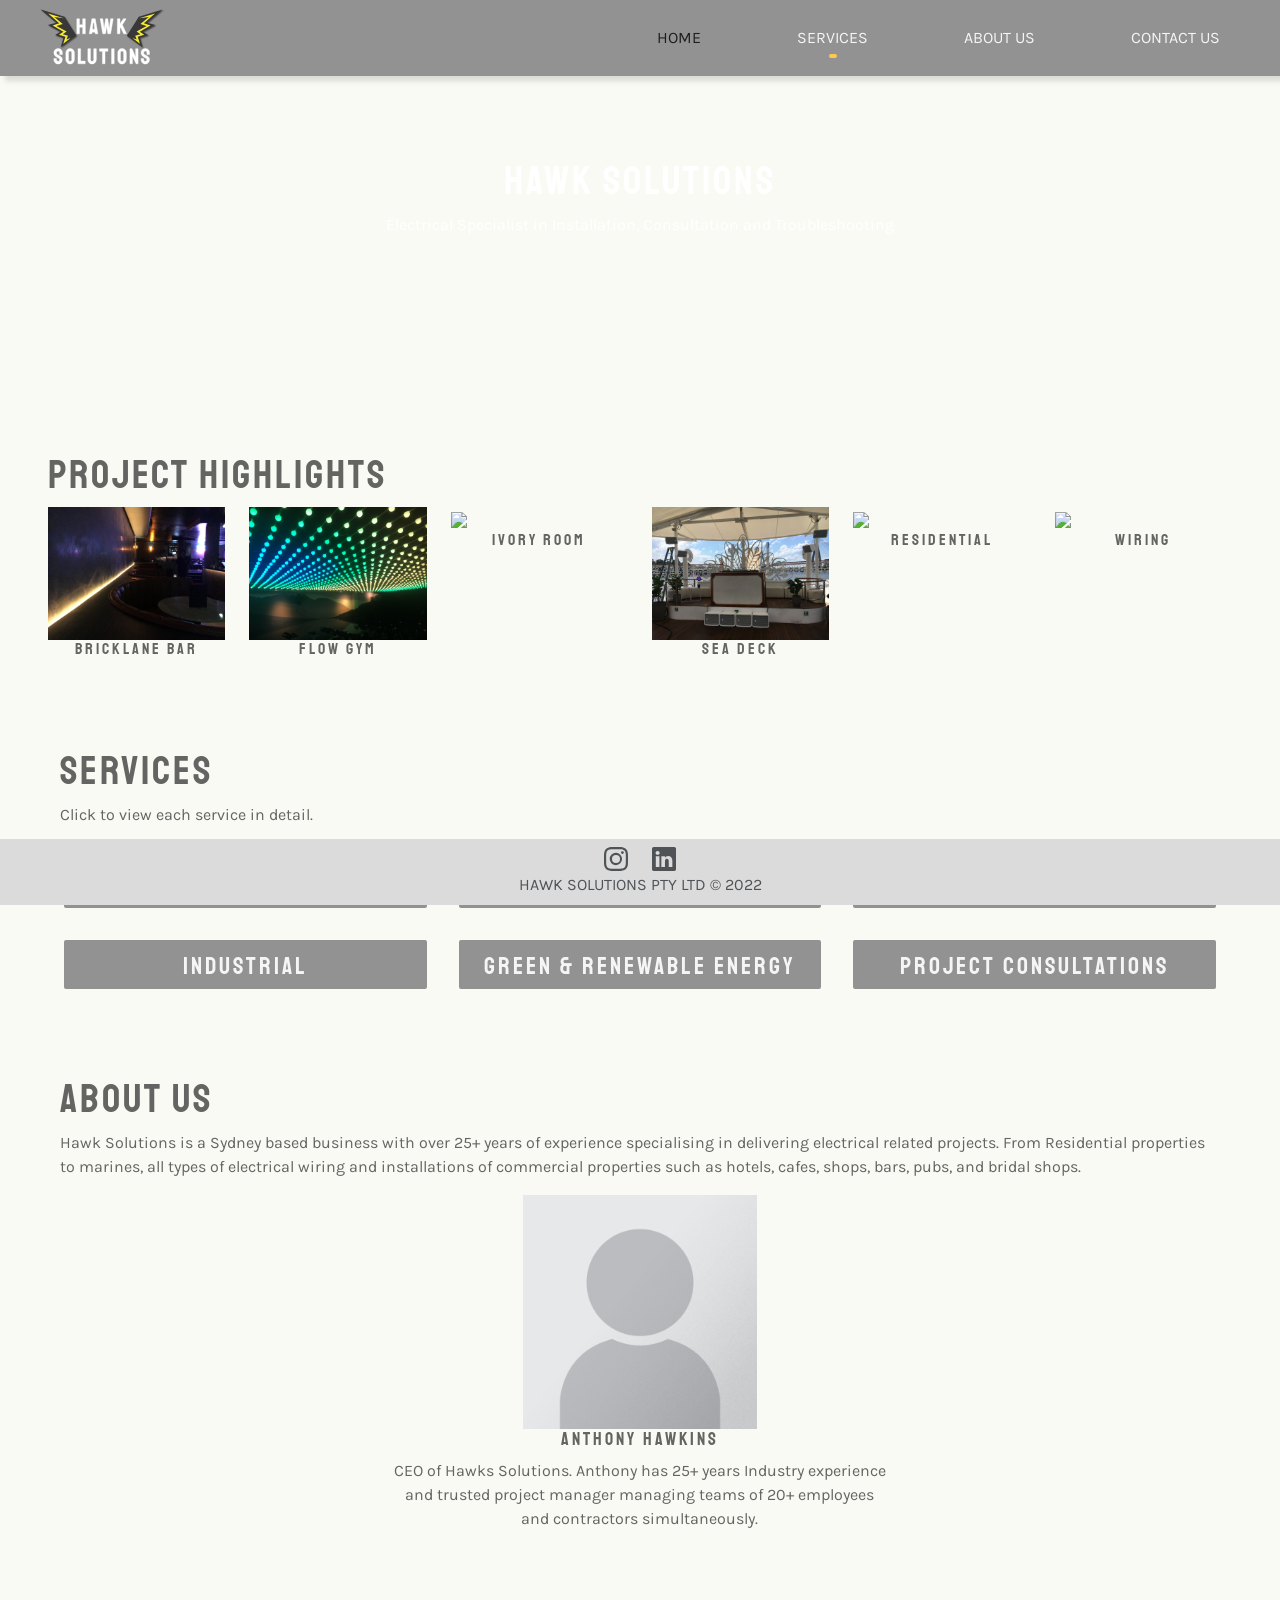
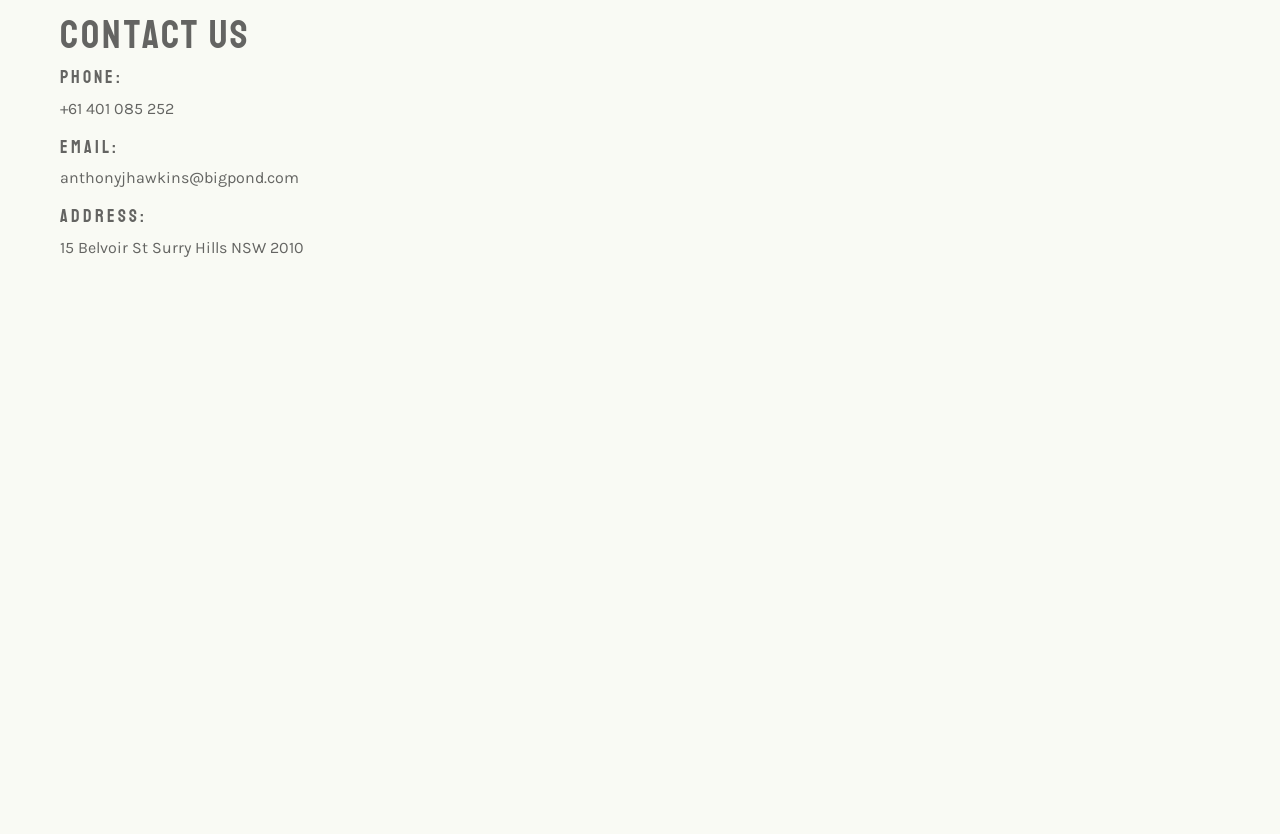
==== index.html @ 9f1209e6 "display project highlight text for carousel, and cleaning up" ====
<!DOCTYPE html>
<html lang="en">

<head>
  <title>Hawk Solutions</title>
  <meta charset="utf-8">
  <meta name="viewport" content="width=device-width, initial-scale=1">
  <link rel="icon" type="image/svg" href="images/favicon.svg" sizes="248x248">
  <link href="https://cdn.jsdelivr.net/npm/bootstrap@5.1.3/dist/css/bootstrap.min.css" rel="stylesheet">
  <script src="https://cdn.jsdelivr.net/npm/bootstrap@5.1.3/dist/js/bootstrap.bundle.min.js"></script>
  <link href="css/index.css" rel="stylesheet">
  <script src="https://code.jquery.com/jquery-3.3.1.js"></script>
  <script src="./load_navigation_bar.js"></script>
  <script src="./services.js"></script>
</head>

<body>
  <div class="container-fluid p-0">
    <!-- Header -->
    <header>
      <nav class="navbar navbar-expand-lg navbar-dark stroke">
        <div class="container-fluid">
          <a class="navbar-brand" href="#">
            <img class="logo" src="images/logowhite.svg" alt="" width="150" height="60">
            <img class="logo-black" src="images/logoblack.svg" alt="" width="150" height="60">
          </a>
          <button class="navbar-toggler" type="button" data-bs-toggle="collapse"
            data-bs-target="#navbarSupportedContent" aria-controls="navbarSupportedContent" aria-expanded="false"
            aria-label="Toggle navigation">
            <span class="navbar-toggler-icon"></span>
          </button>
          <div class="collapse navbar-collapse" id="navbarSupportedContent">
            <ul class="navbar-nav">
              <li class="nav-item">
                <a class="nav-link" id="home-nav-link" aria-current="page" href="#">Home</a>
              </li>
              <li class="nav-item dropdown">
                <a class="nav-link dropdown-toggle" href="#services" role="button" id="dropdownServices"
                  data-bs-toggle="dropdown" aria-expanded="false">
                  Services
                </a>
                <ul class="dropdown-menu" aria-labelledby="dropdownServices">
                  <li>
                    <a class="nav-link dropdown-link" href="#commercial-fitouts"
                      onclick="expandServices('commercial-fitouts')">Commercial Fitouts</a>
                  </li>
                  <li>
                    <a class="nav-link dropdown-link" href="#wiring" onclick="expandServices('wiring')">Wiring</a>
                  </li>
                  <li>
                    <a class="nav-link dropdown-link" href="#data-and-comms"
                      onclick="expandServices('data-and-comms')">Data &
                      Communications</a>
                  </li>
                  <li>
                    <a class="nav-link dropdown-link" href="#industrial"
                      onclick="expandServices('industrial')">Industrial</a>
                  </li>
                  <li>
                    <a class="nav-link dropdown-link" href="#green-energy"
                      onclick="expandServices('green-energy')">Green &
                      Renewable Energy</a>
                  </li>
                  <li>
                    <a class="nav-link dropdown-link" href="#project-consultations"
                      onclick="expandServices('project-consultations')">Project Consultations</a>
                  </li>
                </ul>
              </li>
              <li class="nav-item">
                <a class="nav-link" href="#aboutUs">About Us</a>
              </li>
              <li class="nav-item">
                <a class="nav-link" href="#contactUs">Contact Us</a>
              </li>
            </ul>
          </div>
        </div>
      </nav>
      <div class="hero">
        <video playsinline="playsinline" autoplay="autoplay" muted="muted" loop="loop">
          <source src="images/hero.MOV" type="video/mp4">
        </video>
        <div class="container-fluid" id="home">
          <div class="row home-row">
            <h1>HAWK SOLUTIONS</h1>
            <p>Electrical Specialist in Installation, Consultation and Troubleshooting</p>
          </div>
        </div>
      </div>
    </header>

    <!-- Main Content -->
    <div class="content">
      <!-- Main Content - Home -->
      <div class="container-fluid p-5 anchor">
        <h1>Project Highlights</h1>
        <!-- Gallery for desktop and tablets -->
        <div class="row gallery gallery-desktop">
          <div class="col-12 col-sm-2">
            <img class="project-highlights-img w-100" src="images/Bricklane bar/IMG_1600.JPG">
            <h4>Bricklane Bar</h4>
          </div>
          <div class="col-12 col-sm-2">
            <img class="project-highlights-img w-100" src="images/flow gym/IMG_5397.JPG">
            <h4>Flow Gym</h4>
          </div>
          <div class="col-12 col-sm-2">
            <img class="project-highlights-img w-100" src="images/ivory room/IMG_9749.JPG">
            <h4>Ivory Room</h4>
          </div>
          <div class="col-12 col-sm-2">
            <img class="project-highlights-img w-100" src="images/sea deck/IMG_3596.JPG">
            <h4>Sea Deck</h4>
          </div>
          <div class="col-12 col-sm-2">
            <img class="project-highlights-img w-100" src="images/residential/IMG_6340.JPG">
            <h4>Residential</h4>
          </div>
          <div class="col-12 col-sm-2">
            <img class="project-highlights-img w-100" src="images/wiring/IMG_7297.JPG">
            <h4>Wiring</h4>
          </div>
        </div>
        <!-- Carousel for mobile only -->
        <div id="carouselExampleCaptions" class="carousel slide carousel-mobile" data-bs-ride="carousel">
          <div class="carousel-indicators">
            <button type="button" data-bs-target="#carouselExampleCaptions" data-bs-slide-to="0" class="active"
              aria-current="true" aria-label="Slide 1"></button>
            <button type="button" data-bs-target="#carouselExampleCaptions" data-bs-slide-to="1"
              aria-label="Slide 2"></button>
            <button type="button" data-bs-target="#carouselExampleCaptions" data-bs-slide-to="2"
              aria-label="Slide 3"></button>
            <button type="button" data-bs-target="#carouselExampleCaptions" data-bs-slide-to="3"
              aria-label="Slide 4"></button>
            <button type="button" data-bs-target="#carouselExampleCaptions" data-bs-slide-to="4"
              aria-label="Slide 5"></button>
            <button type="button" data-bs-target="#carouselExampleCaptions" data-bs-slide-to="5"
              aria-label="Slide 6"></button>
          </div>
          <div class="carousel-inner">
            <div class="carousel-item active">
              <img class="project-highlights-img w-100" src="images/Bricklane bar/IMG_1600.JPG">
              <div class="carousel-caption">
                <h4><span>Bricklane Bar</span></h4>
              </div>
            </div>
            <div class="carousel-item">
              <img class="project-highlights-img w-100" src="images/flow gym/IMG_5397.JPG">
              <div class="carousel-caption">
                <h4><span>Flow Gym</span></h4>
              </div>
            </div>
            <div class="carousel-item">
              <img class="project-highlights-img w-100" src="images/ivory room/IMG_9749.JPG">
              <div class="carousel-caption">
                <h4><span>Ivory Room</span></h4>
              </div>
            </div>
            <div class="carousel-item">
              <img class="project-highlights-img w-100" src="images/sea deck/IMG_3596.JPG">
              <div class="carousel-caption">
                <h4><span>Sea Deck</span></h4>
              </div>
            </div>
            <div class="carousel-item">
              <img class="project-highlights-img w-100" src="images/residential/IMG_6340.JPG">
              <div class="carousel-caption">
                <h4><span>Residential</span></h4>
              </div>
            </div>
            <div class="carousel-item">
              <img class="project-highlights-img w-100" src="images/wiring/IMG_7297.JPG">
              <div class="carousel-caption">
                <h4><span>Wiring</span></h4>
              </div>
            </div>
          </div>
          <button class="carousel-control-prev" type="button" data-bs-target="#carouselExampleCaptions"
            data-bs-slide="prev">
            <span class="carousel-control-prev-icon" aria-hidden="true"></span>
            <span class="visually-hidden">Previous</span>
          </button>
          <button class="carousel-control-next" type="button" data-bs-target="#carouselExampleCaptions"
            data-bs-slide="next">
            <span class="carousel-control-next-icon" aria-hidden="true"></span>
            <span class="visually-hidden">Next</span>
          </button>
        </div>
        <div class="row">
          <div class="row project-highlights" id="bricklane-bar">
            <p>Electrical Fitout, Installtion of lighting, and project management</p>
            <p>Lorem ipsum dolor sit amet, consectetur adipiscing elit, sed do eiusmod tempor incididunt ut labore et
              dolore magna aliqua. Ut enim ad minim veniam, quis nostrud exercitation ullamco laboris nisi ut aliquip ex
              ea commodo consequat. Duis aute irure dolor in reprehenderit in voluptate velit esse cillum dolore eu
              fugiat
              nulla pariatur. Excepteur sint occaecat cupidatat non proident, sunt in culpa qui officia deserunt mollit
              anim id est laborum.</p>
          </div>
          <div class="row project-highlights" id="flow-gym">
            <p>Electrical Fitout, Installtion of lighting, control and sound systems, TV, and Cameras</p>
            <p>Lorem ipsum dolor sit amet, consectetur adipiscing elit, sed do eiusmod tempor incididunt ut labore et
              dolore magna aliqua. Ut enim ad minim veniam, quis nostrud exercitation ullamco laboris nisi ut aliquip
              ex
              ea commodo consequat. Duis aute irure dolor in reprehenderit in voluptate velit esse cillum dolore eu
              fugiat
              nulla pariatur. Excepteur sint occaecat cupidatat non proident, sunt in culpa qui officia deserunt
              mollit
              anim id est laborum.</p>
          </div>
          <div class="row project-highlights" id="ivory-room">
            <p>Electrical Fitout, LED strips, Emergency lighting, smoke detectors, and Sound Systems</p>
            <p>Lorem ipsum dolor sit amet, consectetur adipiscing elit, sed do eiusmod tempor incididunt ut labore et
              dolore magna aliqua. Ut enim ad minim veniam, quis nostrud exercitation ullamco laboris nisi ut aliquip
              ex
              ea commodo consequat. Duis aute irure dolor in reprehenderit in voluptate velit esse cillum dolore eu
              fugiat
              nulla pariatur. Excepteur sint occaecat cupidatat non proident, sunt in culpa qui officia deserunt
              mollit
              anim id est laborum.</p>
          </div>
          <div class="row project-highlights" id="sea-deck">
            <p>Installation of Lighting, electrical, sound systems, installation of motor and pumps. Project manage
              the fitout and consultation.
              Maintenance and Surveyed.</p>
            <p>Lorem ipsum dolor sit amet, consectetur adipiscing elit, sed do eiusmod tempor incididunt ut labore et
              dolore magna aliqua. Ut enim ad minim veniam, quis nostrud exercitation ullamco laboris nisi ut aliquip
              ex
              ea commodo consequat. Duis aute irure dolor in reprehenderit in voluptate velit esse cillum dolore eu
              fugiat
              nulla pariatur. Excepteur sint occaecat cupidatat non proident, sunt in culpa qui officia deserunt
              mollit
              anim id est laborum.</p>
          </div>
          <div class="row project-highlights" id="residential">
            <p>Electrical and Lighting, LED strips, Complete new home installations, switch bvoards, underfloor
              heating,
              garden lights</p>
            <p>Lorem ipsum dolor sit amet, consectetur adipiscing elit, sed do eiusmod tempor incididunt ut labore et
              dolore magna aliqua. Ut enim ad minim veniam, quis nostrud exercitation ullamco laboris nisi ut aliquip
              ex
              ea commodo consequat. Duis aute irure dolor in reprehenderit in voluptate velit esse cillum dolore eu
              fugiat
              nulla pariatur. Excepteur sint occaecat cupidatat non proident, sunt in culpa qui officia deserunt
              mollit
              anim id est laborum.</p>
          </div>
          <div class="row project-highlights" id="wiring-projects">
            <p>Wiring design and installations of residential, commercial, and industrial fitouts. Power, lighting,
              data, TV, alarm systems,
              sound systems, and smoke detections.
            </p>
            <p>Lorem ipsum dolor sit amet, consectetur adipiscing elit, sed do eiusmod tempor incididunt ut labore et
              dolore magna aliqua. Ut enim ad minim veniam, quis nostrud exercitation ullamco laboris nisi ut aliquip ex
              ea commodo consequat. Duis aute irure dolor in reprehenderit in voluptate velit esse cillum dolore eu
              fugiat
              nulla pariatur. Excepteur sint occaecat cupidatat non proident, sunt in culpa qui officia deserunt mollit
              anim id est laborum.</p>
          </div>
        </div>

        <!-- Main Content - Services -->
        <div class="container-fluid anchor" id="services">
          <h1>Services</h1>
          <p>Click to view each service in detail.</p>
          <div class="row">
            <div class="col-md-4 p-3">
              <button class="services-btn" id="commercial-fitouts-btn">
                <h2>Commercial Fitouts</h2>
              </button>
              <div class="services-list" id="commercial-fitouts">
                <p>Show fitouts, methods - cbus and other controls for different lighting.</p>
                <ul>
                  <li>Lighting Installation</li>
                  <ul>
                    <li>Interior Lighting</li>
                    <li>Emergency lightings / Exit Signs / Smoke Alarms</li>
                  </ul>
                  <li>Power</li>
                  <ul>
                    <li>Three Phase Power Installation</li>
                    <li>Mains Power Upgrades</li>
                  </ul>
                  <li>Sound System</li>
                  <ul>
                    <li>Sonos</li>
                  </ul>
                  <li>Underfloor Heating</li>
                  <li>TV Installations</li>
                  <li>Clipsal C-Bus Installation and Programming</li>
                </ul>
              </div>
            </div>
            <div class="col-md-4 p-3">
              <button class="services-btn" id="wiring-btn">
                <h2>Wiring</h2>
              </button>
              <div class="services-list" id="wiring">
                <p>all types of wiring.</p>
                <ul>
                  <li>End to end Wiring Services</li>
                  <li>Electrical Switch Boards</li>
                  <li>Fuse Box Installation</li>
                </ul>
              </div>
            </div>
            <div class="col-md-4 p-3">
              <button class="services-btn" id="data-and-comms-btn">
                <h2>Data & Communications</h2>
              </button>
              <div class="services-list" id="data-and-comms">
                <ul>
                  <li>Internet Cabelling</li>
                  <li>POS Machines</li>
                  <li>TV</li>
                  <ul>
                    <li>CAT Installation</li>
                  </ul>
                  <li>Mobile Internet Devices</li>
                  <li>Ethernet Connections</li>
                  <li>Phone Lines</li>
                </ul>
              </div>
            </div>
          </div>
          <div class="row">
            <div class="col-md-4 p-3">
              <button class="services-btn" id="industrial-btn">
                <h2>Industrial</h2>
              </button>
              <div class="services-list" id="industrial">
                <p>13+ year experience </p>
                <ul>
                  <li>Heavy Machinery</li>
                  <ul>
                    <li>Pump Installation</li>
                    <li>Motor Installation</li>
                    <li>CNC Machinery and Manufacture</li>
                  </ul>
                  <li>Marine Services and Installation</li>
                  <ul>
                    <li>Water Pump Installation</li>
                  </ul>
                  <li>Control Systems</li>
                </ul>
              </div>
            </div>
            <div class="col-md-4 p-3">
              <button class="services-btn" id="green-energy-btn">
                <h2>Green & Renewable Energy</h2>
              </button>
              <div class="services-list" id="green-energy">
                <p>Energy efficient lighting installation to conserve energy.</p>
                <ul>
                  <li>Replacing existing old lightings and installing Energy Efficient Lighting to lower energy bills
                    and emissions</li>
                  <li>Solar Panels</li>
                </ul>
              </div>
            </div>
            <div class="col-md-4 p-3">
              <button class="services-btn" id="project-consultations-btn">
                <h2>Project Consultations</h2>
              </button>
              <div class="services-list" id="project-consultations">
                <p>Consulting many projects and design.</p>
                <ul>
                  <li>Project Planning</li>
                  <ul>
                    <li>Listing Materials for Installations</li>
                    <li>Quoting</li>
                  </ul>
                  <li>Design & Consultation</li>
                  <li>Troubleshooting</li>
                  <li>Operations</li>
                </ul>
              </div>
            </div>
          </div>
        </div>

        <!-- Main Content - About Us -->
        <div class="container-fluid anchor" id="aboutUs">
          <h1>About Us</h1>
          <p>Hawk Solutions is a Sydney based business with over 25+ years of experience specialising in delivering
            electrical related projects. From
            Residential properties to marines, all types of electrical wiring and installations of commercial properties
            such as hotels, cafes, shops,
            bars, pubs, and bridal shops.
          </p>
          <div class="row gallery portraits">
            <div class="col-md-5">
              <img class="w-50" src="images/placeholder.png">
              <h3>Anthony Hawkins</h3>
              <div class="row">CEO of Hawks Solutions. Anthony has 25+ years Industry experience and trusted project
                manager managing teams
                of 20+ employees and contractors simultaneously.
              </div>
            </div>
          </div>
        </div>

        <!-- Main Content - Contact Us -->
        <div class="container-fluid anchor" id="contactUs">
          <h1>Contact Us</h1>
          <h3>Phone:</h3>
          <p> +61 401 085 252</p>
          <h3>Email:</h3>
          <p> anthonyjhawkins@bigpond.com</p>
          <h3>Address:</h3>
          <p> 15 Belvoir St Surry Hills NSW 2010</p>
          <div class="row map">
            <iframe
              src="https://www.google.com/maps/embed?pb=!1m18!1m12!1m3!1d3312.0303192645383!2d151.20519051550852!3d-33.88887298065051!2m3!1f0!2f0!3f0!3m2!1i1024!2i768!4f13.1!3m3!1m2!1s0x6b12b1df803dc043%3A0xfc57701f25ac08ea!2s15%20Belvoir%20St%2C%20Surry%20Hills%20NSW%202010!5e0!3m2!1sen!2sau!4v1644838606925!5m2!1sen!2sau"
              width="600" height="450" style="border:0;" allowfullscreen="" loading="lazy">
            </iframe>
          </div>
        </div>
      </div>
    </div>

    <!-- Footer -->
    <footer class="footer mt-auto py-2 text-center">
      <div class="container">
        <div class="col-sm-12">
          <a href="#">
            <span class="text-muted">
              <svg xmlns="http://www.w3.org/2000/svg" width="16" height="16" fill="currentColor" class="bi bi-instagram"
                viewBox="0 0 16 16">
                <path
                  d="M8 0C5.829 0 5.556.01 4.703.048 3.85.088 3.269.222 2.76.42a3.917 3.917 0 0 0-1.417.923A3.927 3.927 0 0 0 .42 2.76C.222 3.268.087 3.85.048 4.7.01 5.555 0 5.827 0 8.001c0 2.172.01 2.444.048 3.297.04.852.174 1.433.372 1.942.205.526.478.972.923 1.417.444.445.89.719 1.416.923.51.198 1.09.333 1.942.372C5.555 15.99 5.827 16 8 16s2.444-.01 3.298-.048c.851-.04 1.434-.174 1.943-.372a3.916 3.916 0 0 0 1.416-.923c.445-.445.718-.891.923-1.417.197-.509.332-1.09.372-1.942C15.99 10.445 16 10.173 16 8s-.01-2.445-.048-3.299c-.04-.851-.175-1.433-.372-1.941a3.926 3.926 0 0 0-.923-1.417A3.911 3.911 0 0 0 13.24.42c-.51-.198-1.092-.333-1.943-.372C10.443.01 10.172 0 7.998 0h.003zm-.717 1.442h.718c2.136 0 2.389.007 3.232.046.78.035 1.204.166 1.486.275.373.145.64.319.92.599.28.28.453.546.598.92.11.281.24.705.275 1.485.039.843.047 1.096.047 3.231s-.008 2.389-.047 3.232c-.035.78-.166 1.203-.275 1.485a2.47 2.47 0 0 1-.599.919c-.28.28-.546.453-.92.598-.28.11-.704.24-1.485.276-.843.038-1.096.047-3.232.047s-2.39-.009-3.233-.047c-.78-.036-1.203-.166-1.485-.276a2.478 2.478 0 0 1-.92-.598 2.48 2.48 0 0 1-.6-.92c-.109-.281-.24-.705-.275-1.485-.038-.843-.046-1.096-.046-3.233 0-2.136.008-2.388.046-3.231.036-.78.166-1.204.276-1.486.145-.373.319-.64.599-.92.28-.28.546-.453.92-.598.282-.11.705-.24 1.485-.276.738-.034 1.024-.044 2.515-.045v.002zm4.988 1.328a.96.96 0 1 0 0 1.92.96.96 0 0 0 0-1.92zm-4.27 1.122a4.109 4.109 0 1 0 0 8.217 4.109 4.109 0 0 0 0-8.217zm0 1.441a2.667 2.667 0 1 1 0 5.334 2.667 2.667 0 0 1 0-5.334z" />
              </svg>
            </span>
          </a>
          <a href="#">
            <span class="text-muted">
              <svg xmlns="http://www.w3.org/2000/svg" width="16" height="16" fill="currentColor" class="bi bi-linkedin"
                viewBox="0 0 16 16">
                <path
                  d="M0 1.146C0 .513.526 0 1.175 0h13.65C15.474 0 16 .513 16 1.146v13.708c0 .633-.526 1.146-1.175 1.146H1.175C.526 16 0 15.487 0 14.854V1.146zm4.943 12.248V6.169H2.542v7.225h2.401zm-1.2-8.212c.837 0 1.358-.554 1.358-1.248-.015-.709-.52-1.248-1.342-1.248-.822 0-1.359.54-1.359 1.248 0 .694.521 1.248 1.327 1.248h.016zm4.908 8.212V9.359c0-.216.016-.432.08-.586.173-.431.568-.878 1.232-.878.869 0 1.216.662 1.216 1.634v3.865h2.401V9.25c0-2.22-1.184-3.252-2.764-3.252-1.274 0-1.845.7-2.165 1.193v.025h-.016a5.54 5.54 0 0 1 .016-.025V6.169h-2.4c.03.678 0 7.225 0 7.225h2.4z" />
              </svg>
            </span>
          </a>
        </div>

        <span class="text-muted">HAWK SOLUTIONS PTY LTD © 2022</span>
      </div>
    </footer>
</body>

</html>
---- css/index.css ----
@import url('https://fonts.googleapis.com/css2?family=Karla&family=Staatliches&display=swap');

:root {
    --headerbg: #929292;
    --headertext: #ffffffe7;
    --headertexthover: rgba(0, 0, 0, 0.8);
    --footer: #dbdbdb;
}

html {
    position: relative;
    min-height: 100%;
    overflow-x: hidden;
}

body {
    font-family: 'Karla', sans-serif;
    background-color: #F9FAF4;
    color: rgba(0, 0, 0, .6);
}

h1,
h2,
h3,
h4 {
    font-family: 'Staatliches', 'Arial', sans-serif;
    letter-spacing: 3px;
}

h2 {
    font-size: x-large;
}

h3 {
    font-size: large;
}

h4 {
    font-size: medium;
}

a {
    text-decoration: none;
}

.container-fluid {
    float: left;
}

/*-------------------- Header ---------------------*/
.navbar {
    position: fixed;
    top: 0;
    width: 100%;
    text-transform: uppercase;
    background-color: var(--headerbg);
    --bs-bg-opacity: 1;
    box-shadow: 5px 5px 5px #88888844;
    z-index: 2;
    display: inline;
}

.navbar-brand {
    font-family: 'Staatliches', 'Arial', sans-serif;
    letter-spacing: 2px;
    padding: 0;
}

.navbar-brand img {
    margin-left: 15px;
}

.logo-black {
    display: none;
    position: absolute;
    left: 12px;
    z-index: 99;
}

.navbar-brand:hover .logo-black {
    display: inline;
}


/* [DEPRECATED] Hawk Solution Logo Text */
/* .navbar-brand .col-md-4 {
    float: right;
    margin-top: 5px;
    width: 150px;
    color: var(--headertext);
    transition: all 0.3s;
} */


@media screen and (max-width:340px) {
    .navbar-brand .col-md-4 {
        font-size: 1rem;
    }

    .navbar-brand img {
        margin-left: auto;
    }
}

@media screen and (max-width:767px) {
    .navbar-brand .col-md-4 {
        width: 120px;
    }
}

.navbar-nav {
    margin-left: auto;
    text-align: right;
}

.navbar-nav li {
    padding: 0px 30px;
}

.navbar-dark .navbar-nav .nav-link {
    color: var(--headertext);
}

.navbar-dark .navbar-toggler {
    border: none;
    margin-right: 15px;
}

.navbar-dark .navbar-toggler-icon {
    background-image: url("data:image/svg+xml,%3csvg xmlns='http://www.w3.org/2000/svg' viewBox='0 0 30 30'%3e%3cpath stroke='rgba%28255, 255, 255%29' stroke-linecap='round' stroke-miterlimit='10' stroke-width='2' d='M4 7h22M4 15h22M4 23h22'/%3e%3c/svg%3e");
}

.navbar-toggler:focus {
    box-shadow: none;
}

/* Dropdown Menu (Hidden by Default) */
.dropdown-menu {
    background-color: var(--headerbg);
    border: none;
    width: 300px;
}

@media screen and (max-width:375px) {
    .dropdown-menu {
        width: auto;
    }
}


@media screen and (max-width:991px) {
    .dropdown-menu {
        margin-top: 40px !important;
        float: right;
        margin-right: -100px;
    }

    .dropdown-menu li,
    .dropdown-menu li a {
        float: right;
        text-align: right;
    }

}

.dropdown-link {
    color: white;
}

.dropdown-menu li {
    text-align: left;
}

.nav-link.dropdown-link {
    font-weight: 500;
}

/* End Dropdown Menu */

/*---------- Hover Effects ----------*/
nav ul {
    list-style: none;
    text-align: center;
}

nav ul li {
    display: inline-block;
}

nav ul li a {
    display: block;
    padding: 15px;
    text-decoration: none;
    color: #aaa;
    font-weight: 800;
    margin: 0 10px;
}

nav ul li a,
nav ul li a:after,
nav ul li a:before {
    transition: all 0.3s;
}

.navbar-dark .navbar-nav .nav-link:focus,
.navbar-dark .navbar-nav .nav-link:hover,
.nav-link.hovered {
    color: var(--headertexthover) !important;
}

.navbar-brand .col-md-4:hover,
.col-md-4.hovered {
    color: var(--headertexthover);
    transition: all 0.3s;
}

/* underline */
nav.stroke ul li a,
nav.fill ul li a {
    position: relative;
    float: right;
}

nav.stroke ul li a:after,
nav.fill ul li a:after {
    position: absolute;
    bottom: 0;
    left: 0;
    right: 0;
    margin: auto;
    width: 0%;
    content: '.';
    color: transparent;
    background: #ffc94b;
    height: 3px;
    border-radius: 5px;
}

nav.stroke ul li a:hover:after {
    width: 100%;
}

/* Dropdown Menu */

.dropdown-item:focus,
.dropdown-item:hover {
    background-color: none;
}


/* End Dropdown Menu */


/*---------- End Hover Effects ----------*/

/* Offset for navigation links (Do not deprecate)*/
.anchor::before {
    content: '';
    display: block;
    height: 75px;
    margin-top: 15px;
    visibility: hidden;
}

/*------------------ Page below navbar------------------*/
.content {
    margin-top: auto;
    margin-bottom: 15px;
}

.content .container-fluid:not(#home) {
    margin-top: -20px;
}

/*------------------ Hero Image/Video------------------*/
.hero {
    margin-top: 17px;
    padding-top: 60px;
    /* background-image: linear-gradient(rgba(0, 0, 0, 0.4), rgba(0, 0, 0, 0.5)), url("../images/hero.jpg"); */
    background-color: linear-gradient(rgba(0, 0, 0, 0.4), rgba(0, 0, 0, 0.5));
    height: 50%;
    background-position: center;
    background-repeat: no-repeat;
    background-size: cover;
}

video {
    margin-top: -20px;
    width: 100vw;
    height: 300px;
    object-fit: cover;
    position: absolute;
    z-index: -1;
    filter: brightness(60%);
}

@media screen and (max-width:398px) {
    video {
        height: 400px;
    }
}

#home {
    padding: 5rem;
}

.home-row {
    text-align: center;
    left: 50%;
    color: white;
}

/* -------------------------Project Highlights------------------- */
.gallery {
    margin-bottom: 10px;
}

.gallery p,
.gallery h4 {
    text-align: center;
}

.gallery img {
    transition: all 0.3s;
}

.project-highlights-img:hover {
    opacity: 0.7;
    transition: all 0.3s;
    cursor: pointer;
}

.project-highlights {
    display: none;
}

.carousel-indicators {
    z-index:1;
}

.carousel-caption h4 span {
    background-color: rgba(0, 0, 0, 0.363);
    padding: 0 3px 0 5px;
}

@media screen and (min-width:576px) {
    .carousel-mobile {
        display: none;
    }
}

@media screen and (max-width:575px) {
    .gallery-desktop {
        display: none;
    }
    .project-highlights {
        height: 350px;
    }
}

/*------------------ Services and About Us images and captions ------------------*/
.services-btn {
    width: 100%;
    background-color: var(--headerbg);
    transition: all 0.3s;
    border: none;
    border-radius: 2px;
    color: var(--headertext);
    padding: .75rem .75rem 0rem .75rem;
}

.services-btn:hover {
    background-color: #ffc94b;
    transition: all 0.3s;
    color: var(--headertexthover);
}

.services-btn:active {
    box-shadow: none;
    outline: 2px solid transparent;
    outline-offset: 2px;
    transition: all 0.3s;
    color: var(--headertexthover);
    background-color: #dfab32;
}

@media (max-width: 1190px) and (min-width:768px) {
    .services-btn {
        height: 105px;
    }
}

@media (max-width: 768px) {
    .services-btn h2 {
        font-size: large;
    }
}

.services-list {
    display: none;
}

#services .row {
    justify-content: center;
}

/*------------------ About Us ------------------*/
.portraits {
    justify-content: center;
    text-align: center;
}

/*------------------ Contact Us ------------------*/
#contactus h3 {
    float: left;
}

.map {
    margin-bottom: 60px;
}

/*------------------ Footer ------------------*/
.footer {
    background-color: var(--footer);
    position: fixed;
    bottom: 0px;
    width: 100%;
    margin-bottom: -5px;
}

.bi {
    width: 1.5em;
    height: 1.5em;
    margin-left: 10px;
    margin-right: 10px;
    margin-bottom: 2px;
    text-decoration: none;
}

@media screen and (max-width:418px) {
    .footer {
        font-size: 0.7em;
    }
}

svg {
    transition: all 0.3s;
}

svg:hover {
    color: var(--headertexthover);
    transition: all 0.3s;
}

/*------------------ End Footer ------------------*/
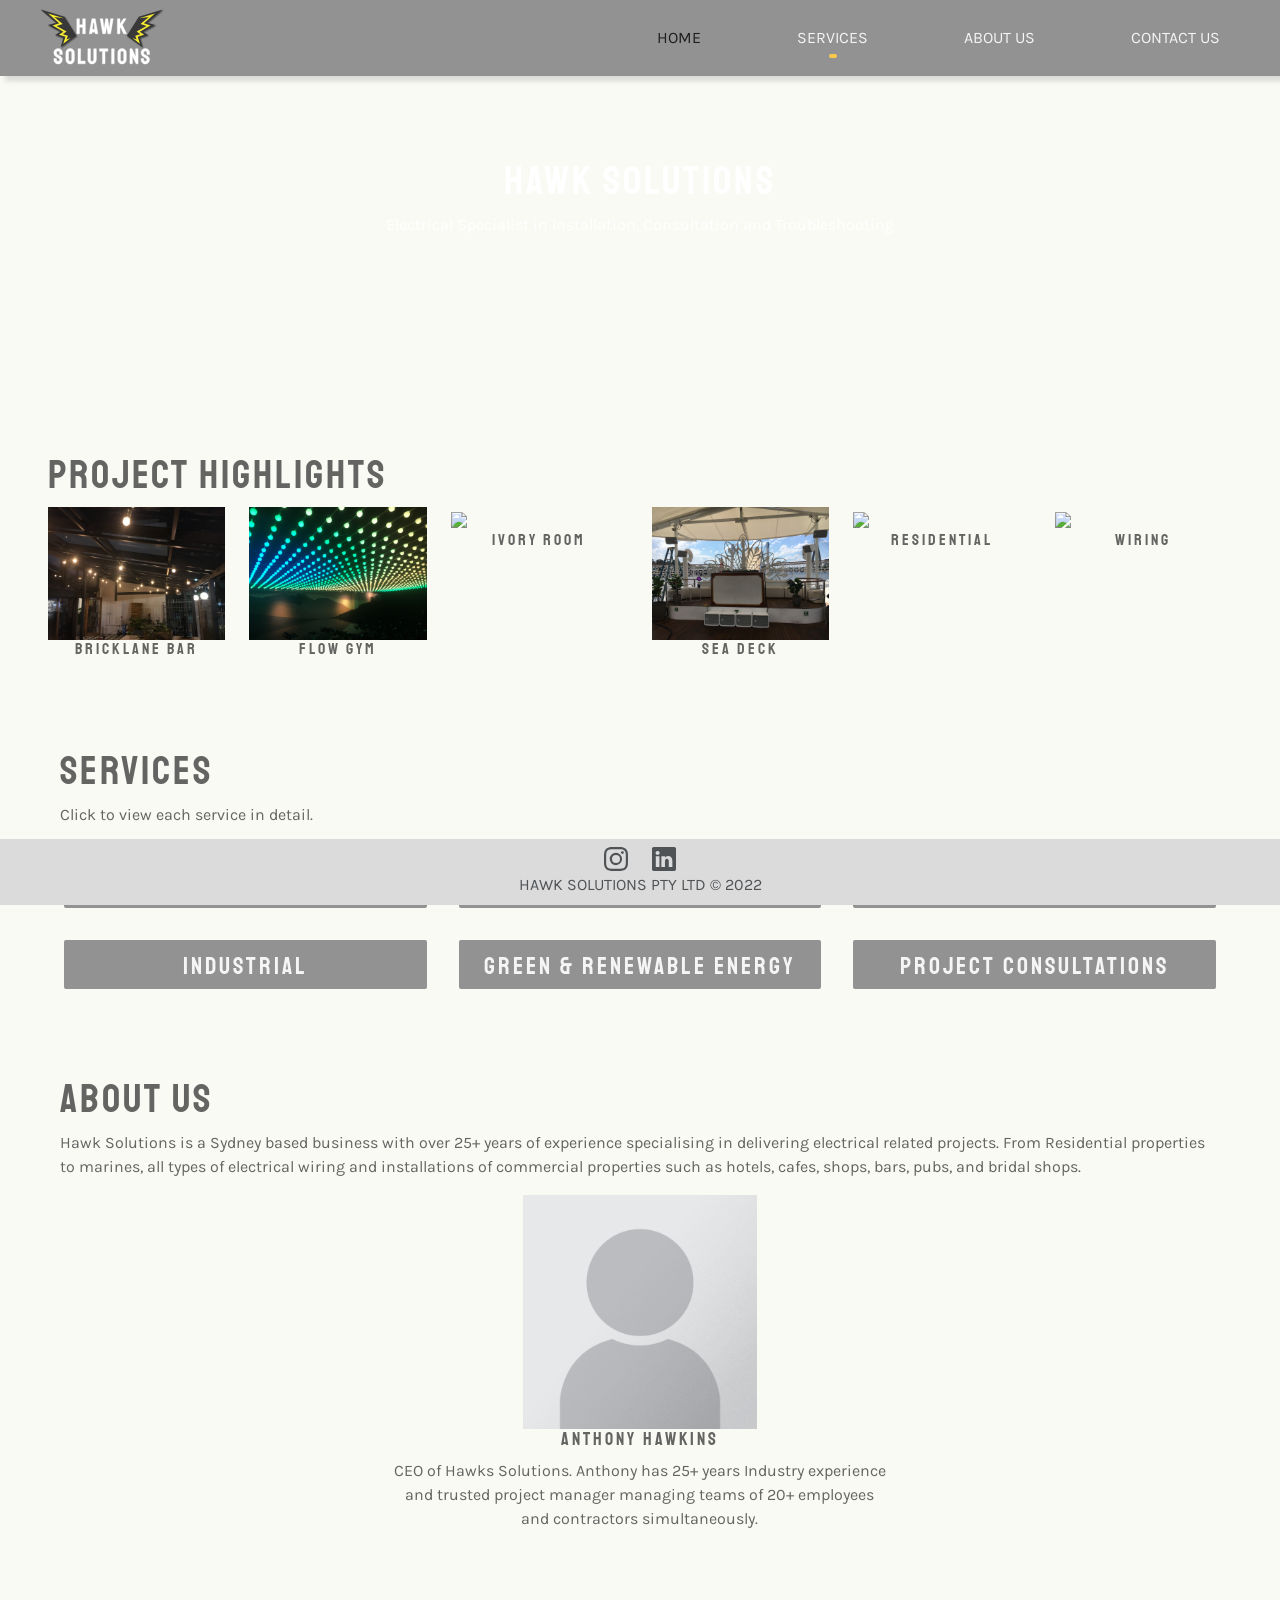
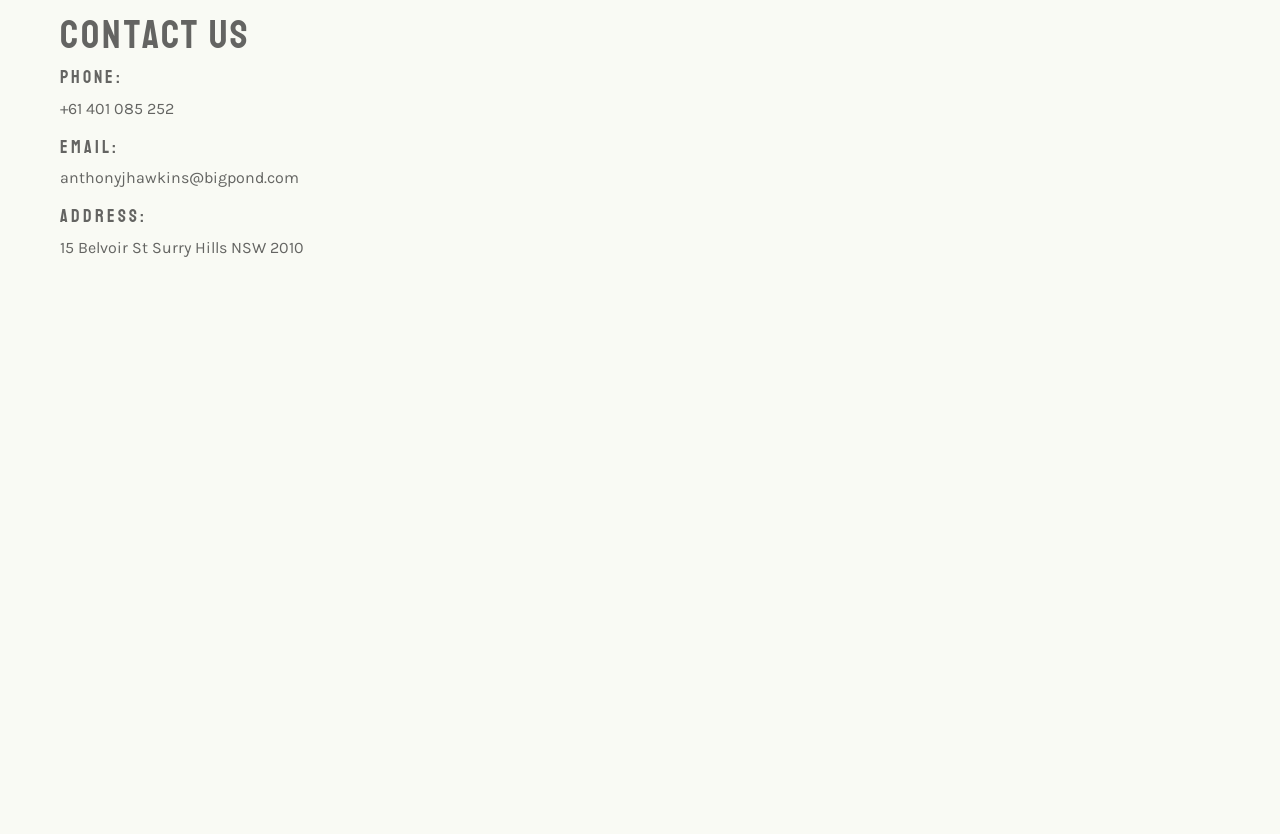
==== commit eac37b8f: "moved files to proper asset folder" ====
--- a/index.html
+++ b/index.html
@@ -5,7 +5,7 @@
   <title>Hawk Solutions</title>
   <meta charset="utf-8">
   <meta name="viewport" content="width=device-width, initial-scale=1">
-  <link rel="icon" type="image/svg" href="images/favicon.svg" sizes="248x248">
+  <link rel="icon" type="image/svg" href="asset/images/favicon.svg" sizes="248x248">
   <link href="https://cdn.jsdelivr.net/npm/bootstrap@5.1.3/dist/css/bootstrap.min.css" rel="stylesheet">
   <script src="https://cdn.jsdelivr.net/npm/bootstrap@5.1.3/dist/js/bootstrap.bundle.min.js"></script>
   <link href="css/index.css" rel="stylesheet">
@@ -21,8 +21,8 @@
       <nav class="navbar navbar-expand-lg navbar-dark stroke">
         <div class="container-fluid">
           <a class="navbar-brand" href="#">
-            <img class="logo" src="images/logowhite.svg" alt="" width="150" height="60">
-            <img class="logo-black" src="images/logoblack.svg" alt="" width="150" height="60">
+            <img class="logo" src="asset/images/logowhite.svg" alt="" width="150" height="60">
+            <img class="logo-black" src="asset/images/logoblack.svg" alt="" width="150" height="60">
           </a>
           <button class="navbar-toggler" type="button" data-bs-toggle="collapse"
             data-bs-target="#navbarSupportedContent" aria-controls="navbarSupportedContent" aria-expanded="false"
@@ -79,7 +79,7 @@
       </nav>
       <div class="hero">
         <video playsinline="playsinline" autoplay="autoplay" muted="muted" loop="loop">
-          <source src="images/hero.MOV" type="video/mp4">
+          <source src="asset/video/hero.mp4" type="video/mp4">
         </video>
         <div class="container-fluid" id="home">
           <div class="row home-row">
@@ -98,27 +98,27 @@
         <!-- Gallery for desktop and tablets -->
         <div class="row gallery gallery-desktop">
           <div class="col-12 col-sm-2">
-            <img class="project-highlights-img w-100" src="images/Bricklane bar/IMG_1600.JPG">
+            <img class="project-highlights-img w-100" src="asset/images/Bricklane bar/IMG_2869.JPG">
             <h4>Bricklane Bar</h4>
           </div>
           <div class="col-12 col-sm-2">
-            <img class="project-highlights-img w-100" src="images/flow gym/IMG_5397.JPG">
+            <img class="project-highlights-img w-100" src="asset/images/flow gym/IMG_5397.JPG">
             <h4>Flow Gym</h4>
           </div>
           <div class="col-12 col-sm-2">
-            <img class="project-highlights-img w-100" src="images/ivory room/IMG_9749.JPG">
+            <img class="project-highlights-img w-100" src="asset/images/ivory room/IMG_9749.JPG">
             <h4>Ivory Room</h4>
           </div>
           <div class="col-12 col-sm-2">
-            <img class="project-highlights-img w-100" src="images/sea deck/IMG_3596.JPG">
+            <img class="project-highlights-img w-100" src="asset/images/sea deck/IMG_3596.JPG">
             <h4>Sea Deck</h4>
           </div>
           <div class="col-12 col-sm-2">
-            <img class="project-highlights-img w-100" src="images/residential/IMG_6340.JPG">
+            <img class="project-highlights-img w-100" src="asset/images/residential/IMG_6340.JPG">
             <h4>Residential</h4>
           </div>
           <div class="col-12 col-sm-2">
-            <img class="project-highlights-img w-100" src="images/wiring/IMG_7297.JPG">
+            <img class="project-highlights-img w-100" src="asset/images/wiring/IMG_7297.JPG">
             <h4>Wiring</h4>
           </div>
         </div>
@@ -140,37 +140,37 @@
           </div>
           <div class="carousel-inner">
             <div class="carousel-item active">
-              <img class="project-highlights-img w-100" src="images/Bricklane bar/IMG_1600.JPG">
+              <img class="project-highlights-img w-100" src="asset/images/Bricklane bar/IMG_2869.JPG">
               <div class="carousel-caption">
                 <h4><span>Bricklane Bar</span></h4>
               </div>
             </div>
             <div class="carousel-item">
-              <img class="project-highlights-img w-100" src="images/flow gym/IMG_5397.JPG">
+              <img class="project-highlights-img w-100" src="asset/images/flow gym/IMG_5397.JPG">
               <div class="carousel-caption">
                 <h4><span>Flow Gym</span></h4>
               </div>
             </div>
             <div class="carousel-item">
-              <img class="project-highlights-img w-100" src="images/ivory room/IMG_9749.JPG">
+              <img class="project-highlights-img w-100" src="asset/images/ivory room/IMG_9749.JPG">
               <div class="carousel-caption">
                 <h4><span>Ivory Room</span></h4>
               </div>
             </div>
             <div class="carousel-item">
-              <img class="project-highlights-img w-100" src="images/sea deck/IMG_3596.JPG">
+              <img class="project-highlights-img w-100" src="asset/images/sea deck/IMG_3596.JPG">
               <div class="carousel-caption">
                 <h4><span>Sea Deck</span></h4>
               </div>
             </div>
             <div class="carousel-item">
-              <img class="project-highlights-img w-100" src="images/residential/IMG_6340.JPG">
+              <img class="project-highlights-img w-100" src="asset/images/residential/IMG_6340.JPG">
               <div class="carousel-caption">
                 <h4><span>Residential</span></h4>
               </div>
             </div>
             <div class="carousel-item">
-              <img class="project-highlights-img w-100" src="images/wiring/IMG_7297.JPG">
+              <img class="project-highlights-img w-100" src="asset/images/wiring/IMG_7297.JPG">
               <div class="carousel-caption">
                 <h4><span>Wiring</span></h4>
               </div>
@@ -390,7 +390,7 @@
           </p>
           <div class="row gallery portraits">
             <div class="col-md-5">
-              <img class="w-50" src="images/placeholder.png">
+              <img class="w-50" src="asset/images/placeholder.png">
               <h3>Anthony Hawkins</h3>
               <div class="row">CEO of Hawks Solutions. Anthony has 25+ years Industry experience and trusted project
                 manager managing teams
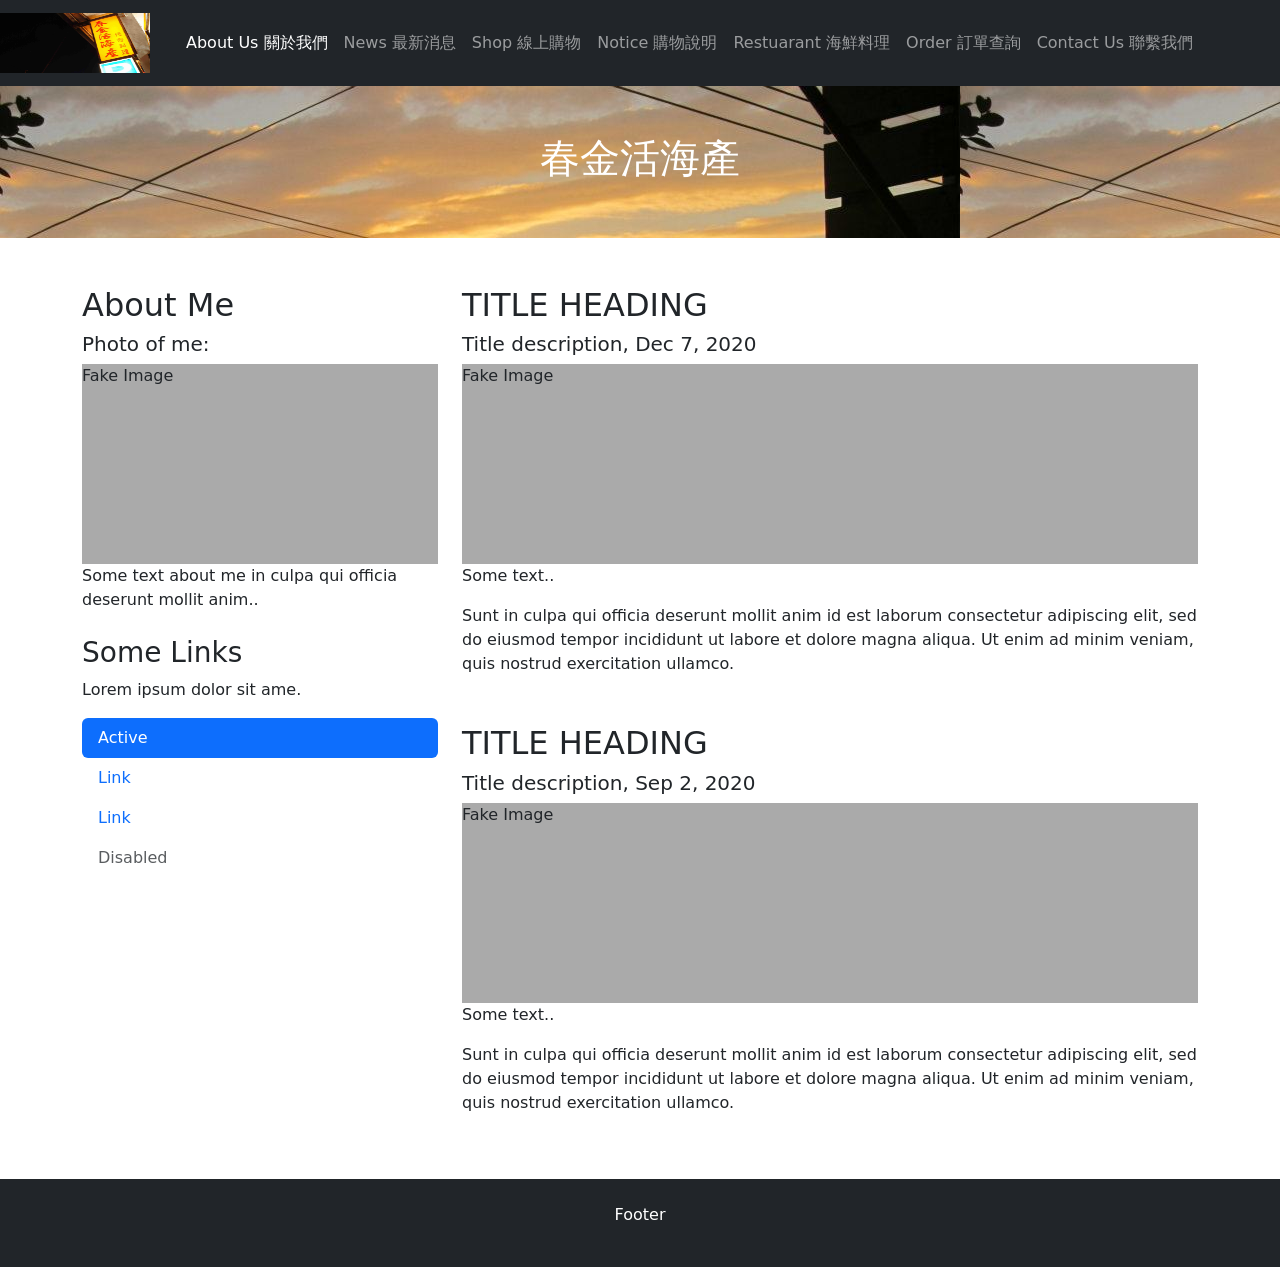
==== commit 58ab0e95: "updated images and html frame" ====
--- a/index.html
+++ b/index.html
@@ -1,451 +1,95 @@
-<!DOCTYPE html>
-<html lang="en">
-
-<head>
-  <title>Hawk Solutions</title>
-  <meta charset="utf-8">
-  <meta name="viewport" content="width=device-width, initial-scale=1">
-  <link rel="icon" type="image/svg" href="asset/images/favicon.svg" sizes="248x248">
-  <link href="https://cdn.jsdelivr.net/npm/bootstrap@5.1.3/dist/css/bootstrap.min.css" rel="stylesheet">
-  <script src="https://cdn.jsdelivr.net/npm/bootstrap@5.1.3/dist/js/bootstrap.bundle.min.js"></script>
-  <link href="css/index.css" rel="stylesheet">
-  <script src="https://code.jquery.com/jquery-3.3.1.js"></script>
-  <script src="./load_navigation_bar.js"></script>
-  <script src="./services.js"></script>
-</head>
-
-<body>
-  <div class="container-fluid p-0">
-    <!-- Header -->
-    <header>
-      <nav class="navbar navbar-expand-lg navbar-dark stroke">
-        <div class="container-fluid">
-          <a class="navbar-brand" href="#">
-            <img class="logo" src="asset/images/logowhite.svg" alt="" width="150" height="60">
-            <img class="logo-black" src="asset/images/logoblack.svg" alt="" width="150" height="60">
-          </a>
-          <button class="navbar-toggler" type="button" data-bs-toggle="collapse"
-            data-bs-target="#navbarSupportedContent" aria-controls="navbarSupportedContent" aria-expanded="false"
-            aria-label="Toggle navigation">
-            <span class="navbar-toggler-icon"></span>
-          </button>
-          <div class="collapse navbar-collapse" id="navbarSupportedContent">
-            <ul class="navbar-nav">
-              <li class="nav-item">
-                <a class="nav-link" id="home-nav-link" aria-current="page" href="#">Home</a>
-              </li>
-              <li class="nav-item dropdown">
-                <a class="nav-link dropdown-toggle" href="#services" role="button" id="dropdownServices"
-                  data-bs-toggle="dropdown" aria-expanded="false">
-                  Services
-                </a>
-                <ul class="dropdown-menu" aria-labelledby="dropdownServices">
-                  <li>
-                    <a class="nav-link dropdown-link" href="#commercial-fitouts"
-                      onclick="expandServices('commercial-fitouts')">Commercial Fitouts</a>
-                  </li>
-                  <li>
-                    <a class="nav-link dropdown-link" href="#wiring" onclick="expandServices('wiring')">Wiring</a>
-                  </li>
-                  <li>
-                    <a class="nav-link dropdown-link" href="#data-and-comms"
-                      onclick="expandServices('data-and-comms')">Data &
-                      Communications</a>
-                  </li>
-                  <li>
-                    <a class="nav-link dropdown-link" href="#industrial"
-                      onclick="expandServices('industrial')">Industrial</a>
-                  </li>
-                  <li>
-                    <a class="nav-link dropdown-link" href="#green-energy"
-                      onclick="expandServices('green-energy')">Green &
-                      Renewable Energy</a>
-                  </li>
-                  <li>
-                    <a class="nav-link dropdown-link" href="#project-consultations"
-                      onclick="expandServices('project-consultations')">Project Consultations</a>
-                  </li>
-                </ul>
-              </li>
-              <li class="nav-item">
-                <a class="nav-link" href="#aboutUs">About Us</a>
-              </li>
-              <li class="nav-item">
-                <a class="nav-link" href="#contactUs">Contact Us</a>
-              </li>
-            </ul>
-          </div>
-        </div>
-      </nav>
-      <div class="hero">
-        <video playsinline="playsinline" autoplay="autoplay" muted="muted" loop="loop">
-          <source src="asset/video/hero.mp4" type="video/mp4">
-        </video>
-        <div class="container-fluid" id="home">
-          <div class="row home-row">
-            <h1>HAWK SOLUTIONS</h1>
-            <p>Electrical Specialist in Installation, Consultation and Troubleshooting</p>
-          </div>
-        </div>
-      </div>
-    </header>
-
-    <!-- Main Content -->
-    <div class="content">
-      <!-- Main Content - Home -->
-      <div class="container-fluid p-5 anchor">
-        <h1>Project Highlights</h1>
-        <!-- Gallery for desktop and tablets -->
-        <div class="row gallery gallery-desktop">
-          <div class="col-12 col-sm-2">
-            <img class="project-highlights-img w-100" src="asset/images/Bricklane bar/IMG_2869.JPG">
-            <h4>Bricklane Bar</h4>
-          </div>
-          <div class="col-12 col-sm-2">
-            <img class="project-highlights-img w-100" src="asset/images/flow gym/IMG_5397.JPG">
-            <h4>Flow Gym</h4>
-          </div>
-          <div class="col-12 col-sm-2">
-            <img class="project-highlights-img w-100" src="asset/images/ivory room/IMG_9749.JPG">
-            <h4>Ivory Room</h4>
-          </div>
-          <div class="col-12 col-sm-2">
-            <img class="project-highlights-img w-100" src="asset/images/sea deck/IMG_3596.JPG">
-            <h4>Sea Deck</h4>
-          </div>
-          <div class="col-12 col-sm-2">
-            <img class="project-highlights-img w-100" src="asset/images/residential/IMG_6340.JPG">
-            <h4>Residential</h4>
-          </div>
-          <div class="col-12 col-sm-2">
-            <img class="project-highlights-img w-100" src="asset/images/wiring/IMG_7297.JPG">
-            <h4>Wiring</h4>
-          </div>
-        </div>
-        <!-- Carousel for mobile only -->
-        <div id="carouselExampleCaptions" class="carousel slide carousel-mobile" data-bs-ride="carousel">
-          <div class="carousel-indicators">
-            <button type="button" data-bs-target="#carouselExampleCaptions" data-bs-slide-to="0" class="active"
-              aria-current="true" aria-label="Slide 1"></button>
-            <button type="button" data-bs-target="#carouselExampleCaptions" data-bs-slide-to="1"
-              aria-label="Slide 2"></button>
-            <button type="button" data-bs-target="#carouselExampleCaptions" data-bs-slide-to="2"
-              aria-label="Slide 3"></button>
-            <button type="button" data-bs-target="#carouselExampleCaptions" data-bs-slide-to="3"
-              aria-label="Slide 4"></button>
-            <button type="button" data-bs-target="#carouselExampleCaptions" data-bs-slide-to="4"
-              aria-label="Slide 5"></button>
-            <button type="button" data-bs-target="#carouselExampleCaptions" data-bs-slide-to="5"
-              aria-label="Slide 6"></button>
-          </div>
-          <div class="carousel-inner">
-            <div class="carousel-item active">
-              <img class="project-highlights-img w-100" src="asset/images/Bricklane bar/IMG_2869.JPG">
-              <div class="carousel-caption">
-                <h4><span>Bricklane Bar</span></h4>
-              </div>
-            </div>
-            <div class="carousel-item">
-              <img class="project-highlights-img w-100" src="asset/images/flow gym/IMG_5397.JPG">
-              <div class="carousel-caption">
-                <h4><span>Flow Gym</span></h4>
-              </div>
-            </div>
-            <div class="carousel-item">
-              <img class="project-highlights-img w-100" src="asset/images/ivory room/IMG_9749.JPG">
-              <div class="carousel-caption">
-                <h4><span>Ivory Room</span></h4>
-              </div>
-            </div>
-            <div class="carousel-item">
-              <img class="project-highlights-img w-100" src="asset/images/sea deck/IMG_3596.JPG">
-              <div class="carousel-caption">
-                <h4><span>Sea Deck</span></h4>
-              </div>
-            </div>
-            <div class="carousel-item">
-              <img class="project-highlights-img w-100" src="asset/images/residential/IMG_6340.JPG">
-              <div class="carousel-caption">
-                <h4><span>Residential</span></h4>
-              </div>
-            </div>
-            <div class="carousel-item">
-              <img class="project-highlights-img w-100" src="asset/images/wiring/IMG_7297.JPG">
-              <div class="carousel-caption">
-                <h4><span>Wiring</span></h4>
-              </div>
-            </div>
-          </div>
-          <button class="carousel-control-prev" type="button" data-bs-target="#carouselExampleCaptions"
-            data-bs-slide="prev">
-            <span class="carousel-control-prev-icon" aria-hidden="true"></span>
-            <span class="visually-hidden">Previous</span>
-          </button>
-          <button class="carousel-control-next" type="button" data-bs-target="#carouselExampleCaptions"
-            data-bs-slide="next">
-            <span class="carousel-control-next-icon" aria-hidden="true"></span>
-            <span class="visually-hidden">Next</span>
-          </button>
-        </div>
-        <div class="row">
-          <div class="row project-highlights" id="bricklane-bar">
-            <p>Electrical Fitout, Installtion of lighting, and project management</p>
-            <p>Lorem ipsum dolor sit amet, consectetur adipiscing elit, sed do eiusmod tempor incididunt ut labore et
-              dolore magna aliqua. Ut enim ad minim veniam, quis nostrud exercitation ullamco laboris nisi ut aliquip ex
-              ea commodo consequat. Duis aute irure dolor in reprehenderit in voluptate velit esse cillum dolore eu
-              fugiat
-              nulla pariatur. Excepteur sint occaecat cupidatat non proident, sunt in culpa qui officia deserunt mollit
-              anim id est laborum.</p>
-          </div>
-          <div class="row project-highlights" id="flow-gym">
-            <p>Electrical Fitout, Installtion of lighting, control and sound systems, TV, and Cameras</p>
-            <p>Lorem ipsum dolor sit amet, consectetur adipiscing elit, sed do eiusmod tempor incididunt ut labore et
-              dolore magna aliqua. Ut enim ad minim veniam, quis nostrud exercitation ullamco laboris nisi ut aliquip
-              ex
-              ea commodo consequat. Duis aute irure dolor in reprehenderit in voluptate velit esse cillum dolore eu
-              fugiat
-              nulla pariatur. Excepteur sint occaecat cupidatat non proident, sunt in culpa qui officia deserunt
-              mollit
-              anim id est laborum.</p>
-          </div>
-          <div class="row project-highlights" id="ivory-room">
-            <p>Electrical Fitout, LED strips, Emergency lighting, smoke detectors, and Sound Systems</p>
-            <p>Lorem ipsum dolor sit amet, consectetur adipiscing elit, sed do eiusmod tempor incididunt ut labore et
-              dolore magna aliqua. Ut enim ad minim veniam, quis nostrud exercitation ullamco laboris nisi ut aliquip
-              ex
-              ea commodo consequat. Duis aute irure dolor in reprehenderit in voluptate velit esse cillum dolore eu
-              fugiat
-              nulla pariatur. Excepteur sint occaecat cupidatat non proident, sunt in culpa qui officia deserunt
-              mollit
-              anim id est laborum.</p>
-          </div>
-          <div class="row project-highlights" id="sea-deck">
-            <p>Installation of Lighting, electrical, sound systems, installation of motor and pumps. Project manage
-              the fitout and consultation.
-              Maintenance and Surveyed.</p>
-            <p>Lorem ipsum dolor sit amet, consectetur adipiscing elit, sed do eiusmod tempor incididunt ut labore et
-              dolore magna aliqua. Ut enim ad minim veniam, quis nostrud exercitation ullamco laboris nisi ut aliquip
-              ex
-              ea commodo consequat. Duis aute irure dolor in reprehenderit in voluptate velit esse cillum dolore eu
-              fugiat
-              nulla pariatur. Excepteur sint occaecat cupidatat non proident, sunt in culpa qui officia deserunt
-              mollit
-              anim id est laborum.</p>
-          </div>
-          <div class="row project-highlights" id="residential">
-            <p>Electrical and Lighting, LED strips, Complete new home installations, switch bvoards, underfloor
-              heating,
-              garden lights</p>
-            <p>Lorem ipsum dolor sit amet, consectetur adipiscing elit, sed do eiusmod tempor incididunt ut labore et
-              dolore magna aliqua. Ut enim ad minim veniam, quis nostrud exercitation ullamco laboris nisi ut aliquip
-              ex
-              ea commodo consequat. Duis aute irure dolor in reprehenderit in voluptate velit esse cillum dolore eu
-              fugiat
-              nulla pariatur. Excepteur sint occaecat cupidatat non proident, sunt in culpa qui officia deserunt
-              mollit
-              anim id est laborum.</p>
-          </div>
-          <div class="row project-highlights" id="wiring-projects">
-            <p>Wiring design and installations of residential, commercial, and industrial fitouts. Power, lighting,
-              data, TV, alarm systems,
-              sound systems, and smoke detections.
-            </p>
-            <p>Lorem ipsum dolor sit amet, consectetur adipiscing elit, sed do eiusmod tempor incididunt ut labore et
-              dolore magna aliqua. Ut enim ad minim veniam, quis nostrud exercitation ullamco laboris nisi ut aliquip ex
-              ea commodo consequat. Duis aute irure dolor in reprehenderit in voluptate velit esse cillum dolore eu
-              fugiat
-              nulla pariatur. Excepteur sint occaecat cupidatat non proident, sunt in culpa qui officia deserunt mollit
-              anim id est laborum.</p>
-          </div>
-        </div>
-
-        <!-- Main Content - Services -->
-        <div class="container-fluid anchor" id="services">
-          <h1>Services</h1>
-          <p>Click to view each service in detail.</p>
-          <div class="row">
-            <div class="col-md-4 p-3">
-              <button class="services-btn" id="commercial-fitouts-btn">
-                <h2>Commercial Fitouts</h2>
-              </button>
-              <div class="services-list" id="commercial-fitouts">
-                <p>Show fitouts, methods - cbus and other controls for different lighting.</p>
-                <ul>
-                  <li>Lighting Installation</li>
-                  <ul>
-                    <li>Interior Lighting</li>
-                    <li>Emergency lightings / Exit Signs / Smoke Alarms</li>
-                  </ul>
-                  <li>Power</li>
-                  <ul>
-                    <li>Three Phase Power Installation</li>
-                    <li>Mains Power Upgrades</li>
-                  </ul>
-                  <li>Sound System</li>
-                  <ul>
-                    <li>Sonos</li>
-                  </ul>
-                  <li>Underfloor Heating</li>
-                  <li>TV Installations</li>
-                  <li>Clipsal C-Bus Installation and Programming</li>
-                </ul>
-              </div>
-            </div>
-            <div class="col-md-4 p-3">
-              <button class="services-btn" id="wiring-btn">
-                <h2>Wiring</h2>
-              </button>
-              <div class="services-list" id="wiring">
-                <p>all types of wiring.</p>
-                <ul>
-                  <li>End to end Wiring Services</li>
-                  <li>Electrical Switch Boards</li>
-                  <li>Fuse Box Installation</li>
-                </ul>
-              </div>
-            </div>
-            <div class="col-md-4 p-3">
-              <button class="services-btn" id="data-and-comms-btn">
-                <h2>Data & Communications</h2>
-              </button>
-              <div class="services-list" id="data-and-comms">
-                <ul>
-                  <li>Internet Cabelling</li>
-                  <li>POS Machines</li>
-                  <li>TV</li>
-                  <ul>
-                    <li>CAT Installation</li>
-                  </ul>
-                  <li>Mobile Internet Devices</li>
-                  <li>Ethernet Connections</li>
-                  <li>Phone Lines</li>
-                </ul>
-              </div>
-            </div>
-          </div>
-          <div class="row">
-            <div class="col-md-4 p-3">
-              <button class="services-btn" id="industrial-btn">
-                <h2>Industrial</h2>
-              </button>
-              <div class="services-list" id="industrial">
-                <p>13+ year experience </p>
-                <ul>
-                  <li>Heavy Machinery</li>
-                  <ul>
-                    <li>Pump Installation</li>
-                    <li>Motor Installation</li>
-                    <li>CNC Machinery and Manufacture</li>
-                  </ul>
-                  <li>Marine Services and Installation</li>
-                  <ul>
-                    <li>Water Pump Installation</li>
-                  </ul>
-                  <li>Control Systems</li>
-                </ul>
-              </div>
-            </div>
-            <div class="col-md-4 p-3">
-              <button class="services-btn" id="green-energy-btn">
-                <h2>Green & Renewable Energy</h2>
-              </button>
-              <div class="services-list" id="green-energy">
-                <p>Energy efficient lighting installation to conserve energy.</p>
-                <ul>
-                  <li>Replacing existing old lightings and installing Energy Efficient Lighting to lower energy bills
-                    and emissions</li>
-                  <li>Solar Panels</li>
-                </ul>
-              </div>
-            </div>
-            <div class="col-md-4 p-3">
-              <button class="services-btn" id="project-consultations-btn">
-                <h2>Project Consultations</h2>
-              </button>
-              <div class="services-list" id="project-consultations">
-                <p>Consulting many projects and design.</p>
-                <ul>
-                  <li>Project Planning</li>
-                  <ul>
-                    <li>Listing Materials for Installations</li>
-                    <li>Quoting</li>
-                  </ul>
-                  <li>Design & Consultation</li>
-                  <li>Troubleshooting</li>
-                  <li>Operations</li>
-                </ul>
-              </div>
-            </div>
-          </div>
-        </div>
-
-        <!-- Main Content - About Us -->
-        <div class="container-fluid anchor" id="aboutUs">
-          <h1>About Us</h1>
-          <p>Hawk Solutions is a Sydney based business with over 25+ years of experience specialising in delivering
-            electrical related projects. From
-            Residential properties to marines, all types of electrical wiring and installations of commercial properties
-            such as hotels, cafes, shops,
-            bars, pubs, and bridal shops.
-          </p>
-          <div class="row gallery portraits">
-            <div class="col-md-5">
-              <img class="w-50" src="asset/images/placeholder.png">
-              <h3>Anthony Hawkins</h3>
-              <div class="row">CEO of Hawks Solutions. Anthony has 25+ years Industry experience and trusted project
-                manager managing teams
-                of 20+ employees and contractors simultaneously.
-              </div>
-            </div>
-          </div>
-        </div>
-
-        <!-- Main Content - Contact Us -->
-        <div class="container-fluid anchor" id="contactUs">
-          <h1>Contact Us</h1>
-          <h3>Phone:</h3>
-          <p> +61 401 085 252</p>
-          <h3>Email:</h3>
-          <p> anthonyjhawkins@bigpond.com</p>
-          <h3>Address:</h3>
-          <p> 15 Belvoir St Surry Hills NSW 2010</p>
-          <div class="row map">
-            <iframe
-              src="https://www.google.com/maps/embed?pb=!1m18!1m12!1m3!1d3312.0303192645383!2d151.20519051550852!3d-33.88887298065051!2m3!1f0!2f0!3f0!3m2!1i1024!2i768!4f13.1!3m3!1m2!1s0x6b12b1df803dc043%3A0xfc57701f25ac08ea!2s15%20Belvoir%20St%2C%20Surry%20Hills%20NSW%202010!5e0!3m2!1sen!2sau!4v1644838606925!5m2!1sen!2sau"
-              width="600" height="450" style="border:0;" allowfullscreen="" loading="lazy">
-            </iframe>
-          </div>
-        </div>
-      </div>
-    </div>
-
-    <!-- Footer -->
-    <footer class="footer mt-auto py-2 text-center">
-      <div class="container">
-        <div class="col-sm-12">
-          <a href="#">
-            <span class="text-muted">
-              <svg xmlns="http://www.w3.org/2000/svg" width="16" height="16" fill="currentColor" class="bi bi-instagram"
-                viewBox="0 0 16 16">
-                <path
-                  d="M8 0C5.829 0 5.556.01 4.703.048 3.85.088 3.269.222 2.76.42a3.917 3.917 0 0 0-1.417.923A3.927 3.927 0 0 0 .42 2.76C.222 3.268.087 3.85.048 4.7.01 5.555 0 5.827 0 8.001c0 2.172.01 2.444.048 3.297.04.852.174 1.433.372 1.942.205.526.478.972.923 1.417.444.445.89.719 1.416.923.51.198 1.09.333 1.942.372C5.555 15.99 5.827 16 8 16s2.444-.01 3.298-.048c.851-.04 1.434-.174 1.943-.372a3.916 3.916 0 0 0 1.416-.923c.445-.445.718-.891.923-1.417.197-.509.332-1.09.372-1.942C15.99 10.445 16 10.173 16 8s-.01-2.445-.048-3.299c-.04-.851-.175-1.433-.372-1.941a3.926 3.926 0 0 0-.923-1.417A3.911 3.911 0 0 0 13.24.42c-.51-.198-1.092-.333-1.943-.372C10.443.01 10.172 0 7.998 0h.003zm-.717 1.442h.718c2.136 0 2.389.007 3.232.046.78.035 1.204.166 1.486.275.373.145.64.319.92.599.28.28.453.546.598.92.11.281.24.705.275 1.485.039.843.047 1.096.047 3.231s-.008 2.389-.047 3.232c-.035.78-.166 1.203-.275 1.485a2.47 2.47 0 0 1-.599.919c-.28.28-.546.453-.92.598-.28.11-.704.24-1.485.276-.843.038-1.096.047-3.232.047s-2.39-.009-3.233-.047c-.78-.036-1.203-.166-1.485-.276a2.478 2.478 0 0 1-.92-.598 2.48 2.48 0 0 1-.6-.92c-.109-.281-.24-.705-.275-1.485-.038-.843-.046-1.096-.046-3.233 0-2.136.008-2.388.046-3.231.036-.78.166-1.204.276-1.486.145-.373.319-.64.599-.92.28-.28.546-.453.92-.598.282-.11.705-.24 1.485-.276.738-.034 1.024-.044 2.515-.045v.002zm4.988 1.328a.96.96 0 1 0 0 1.92.96.96 0 0 0 0-1.92zm-4.27 1.122a4.109 4.109 0 1 0 0 8.217 4.109 4.109 0 0 0 0-8.217zm0 1.441a2.667 2.667 0 1 1 0 5.334 2.667 2.667 0 0 1 0-5.334z" />
-              </svg>
-            </span>
-          </a>
-          <a href="#">
-            <span class="text-muted">
-              <svg xmlns="http://www.w3.org/2000/svg" width="16" height="16" fill="currentColor" class="bi bi-linkedin"
-                viewBox="0 0 16 16">
-                <path
-                  d="M0 1.146C0 .513.526 0 1.175 0h13.65C15.474 0 16 .513 16 1.146v13.708c0 .633-.526 1.146-1.175 1.146H1.175C.526 16 0 15.487 0 14.854V1.146zm4.943 12.248V6.169H2.542v7.225h2.401zm-1.2-8.212c.837 0 1.358-.554 1.358-1.248-.015-.709-.52-1.248-1.342-1.248-.822 0-1.359.54-1.359 1.248 0 .694.521 1.248 1.327 1.248h.016zm4.908 8.212V9.359c0-.216.016-.432.08-.586.173-.431.568-.878 1.232-.878.869 0 1.216.662 1.216 1.634v3.865h2.401V9.25c0-2.22-1.184-3.252-2.764-3.252-1.274 0-1.845.7-2.165 1.193v.025h-.016a5.54 5.54 0 0 1 .016-.025V6.169h-2.4c.03.678 0 7.225 0 7.225h2.4z" />
-              </svg>
-            </span>
-          </a>
-        </div>
-
-        <span class="text-muted">HAWK SOLUTIONS PTY LTD © 2022</span>
-      </div>
-    </footer>
-</body>
-
-</html>+<!DOCTYPE html>
+<html lang="en">
+<head>
+  <title>春金活海產</title>
+  <meta charset="utf-8">
+  <meta name="viewport" content="width=device-width, initial-scale=1">
+  <link rel="icon" type="image/svg" href="assets/images/春金伴手禮.jpeg" sizes="248x248">
+  <link href="https://cdn.jsdelivr.net/npm/bootstrap@5.2.3/dist/css/bootstrap.min.css" rel="stylesheet">
+  <link href="style.css" rel="stylesheet">
+  <script src="https://cdn.jsdelivr.net/npm/bootstrap@5.2.3/dist/js/bootstrap.bundle.min.js"></script>
+</head>
+<body>
+<div class=""container>
+    <nav class="navbar navbar-expand-sm bg-dark navbar-dark">
+        <a class="navbar-brand" href="#">
+            <img class="logo" src="assets/images/fb_logo.jpg" width="150" height="60"></img>
+        </a>
+        <div class="container-fluid">
+            <ul class="navbar-nav">
+            <li class="nav-item">
+                <a class="nav-link active" href="#">About Us 關於我們</a>
+            </li>
+            <li class="nav-item">
+                <a class="nav-link" href="#">News 最新消息</a>
+            </li>
+            <li class="nav-item">
+                <a class="nav-link" href="#">Shop 線上購物</a>
+            </li>
+            <li class="nav-item">
+                <a class="nav-link" href="#">Notice 購物說明</a>
+            </li>
+            <li class="nav-item">
+                <a class="nav-link" href="#">Restuarant 海鮮料理</a>
+            </li>
+            <li class="nav-item">
+                <a class="nav-link" href="#">Order 訂單查詢</a>
+            </li>
+            <li class="nav-item">
+                <a class="nav-link" href="#">Contact Us 聯繫我們</a>
+            </li>
+            </ul>
+        </div>
+    </nav>
+</div>
+<div class="p-5 bg-primary text-white text-center title-section">
+    <h1>春金活海產</h1>
+</div>
+
+<div class="container mt-5">
+  <div class="row">
+    <div class="col-sm-4">
+      <h2>About Me</h2>
+      <h5>Photo of me:</h5>
+      <div class="fakeimg">Fake Image</div>
+      <p>Some text about me in culpa qui officia deserunt mollit anim..</p>
+      <h3 class="mt-4">Some Links</h3>
+      <p>Lorem ipsum dolor sit ame.</p>
+      <ul class="nav nav-pills flex-column">
+        <li class="nav-item">
+          <a class="nav-link active" href="#">Active</a>
+        </li>
+        <li class="nav-item">
+          <a class="nav-link" href="#">Link</a>
+        </li>
+        <li class="nav-item">
+          <a class="nav-link" href="#">Link</a>
+        </li>
+        <li class="nav-item">
+          <a class="nav-link disabled" href="#">Disabled</a>
+        </li>
+      </ul>
+      <hr class="d-sm-none">
+    </div>
+    <div class="col-sm-8">
+      <h2>TITLE HEADING</h2>
+      <h5>Title description, Dec 7, 2020</h5>
+      <div class="fakeimg">Fake Image</div>
+      <p>Some text..</p>
+      <p>Sunt in culpa qui officia deserunt mollit anim id est laborum consectetur adipiscing elit, sed do eiusmod tempor incididunt ut labore et dolore magna aliqua. Ut enim ad minim veniam, quis nostrud exercitation ullamco.</p>
+
+      <h2 class="mt-5">TITLE HEADING</h2>
+      <h5>Title description, Sep 2, 2020</h5>
+      <div class="fakeimg">Fake Image</div>
+      <p>Some text..</p>
+      <p>Sunt in culpa qui officia deserunt mollit anim id est laborum consectetur adipiscing elit, sed do eiusmod tempor incididunt ut labore et dolore magna aliqua. Ut enim ad minim veniam, quis nostrud exercitation ullamco.</p>
+    </div>
+  </div>
+</div>
+
+<div class="mt-5 p-4 bg-dark text-white text-center">
+  <p>Footer</p>
+</div>
+
+</body>
+</html>
--- a/style.css
+++ b/style.css
@@ -0,0 +1,7 @@
+.fakeimg {
+    height: 200px;
+    background: #aaa;
+  }
+.title-section {
+    background-image: url("assets/images/sunset_bg.jpeg")
+}
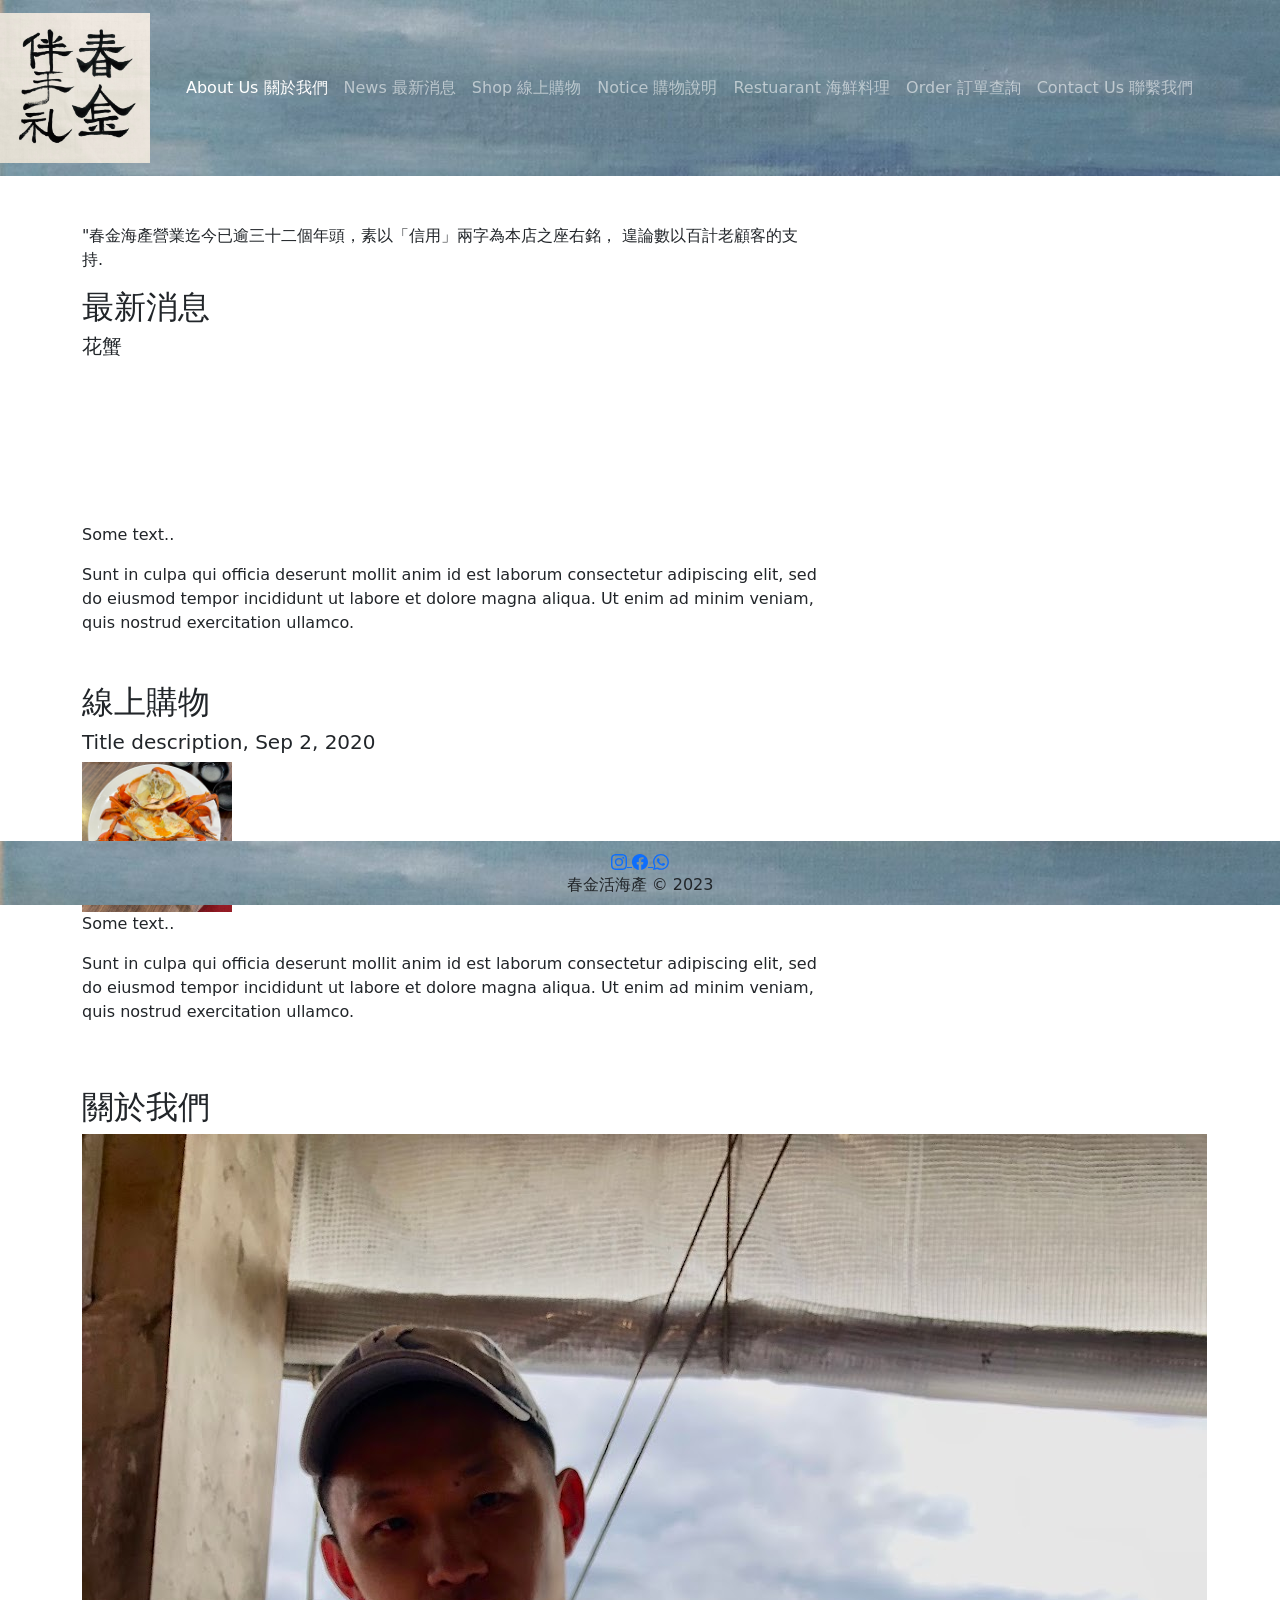
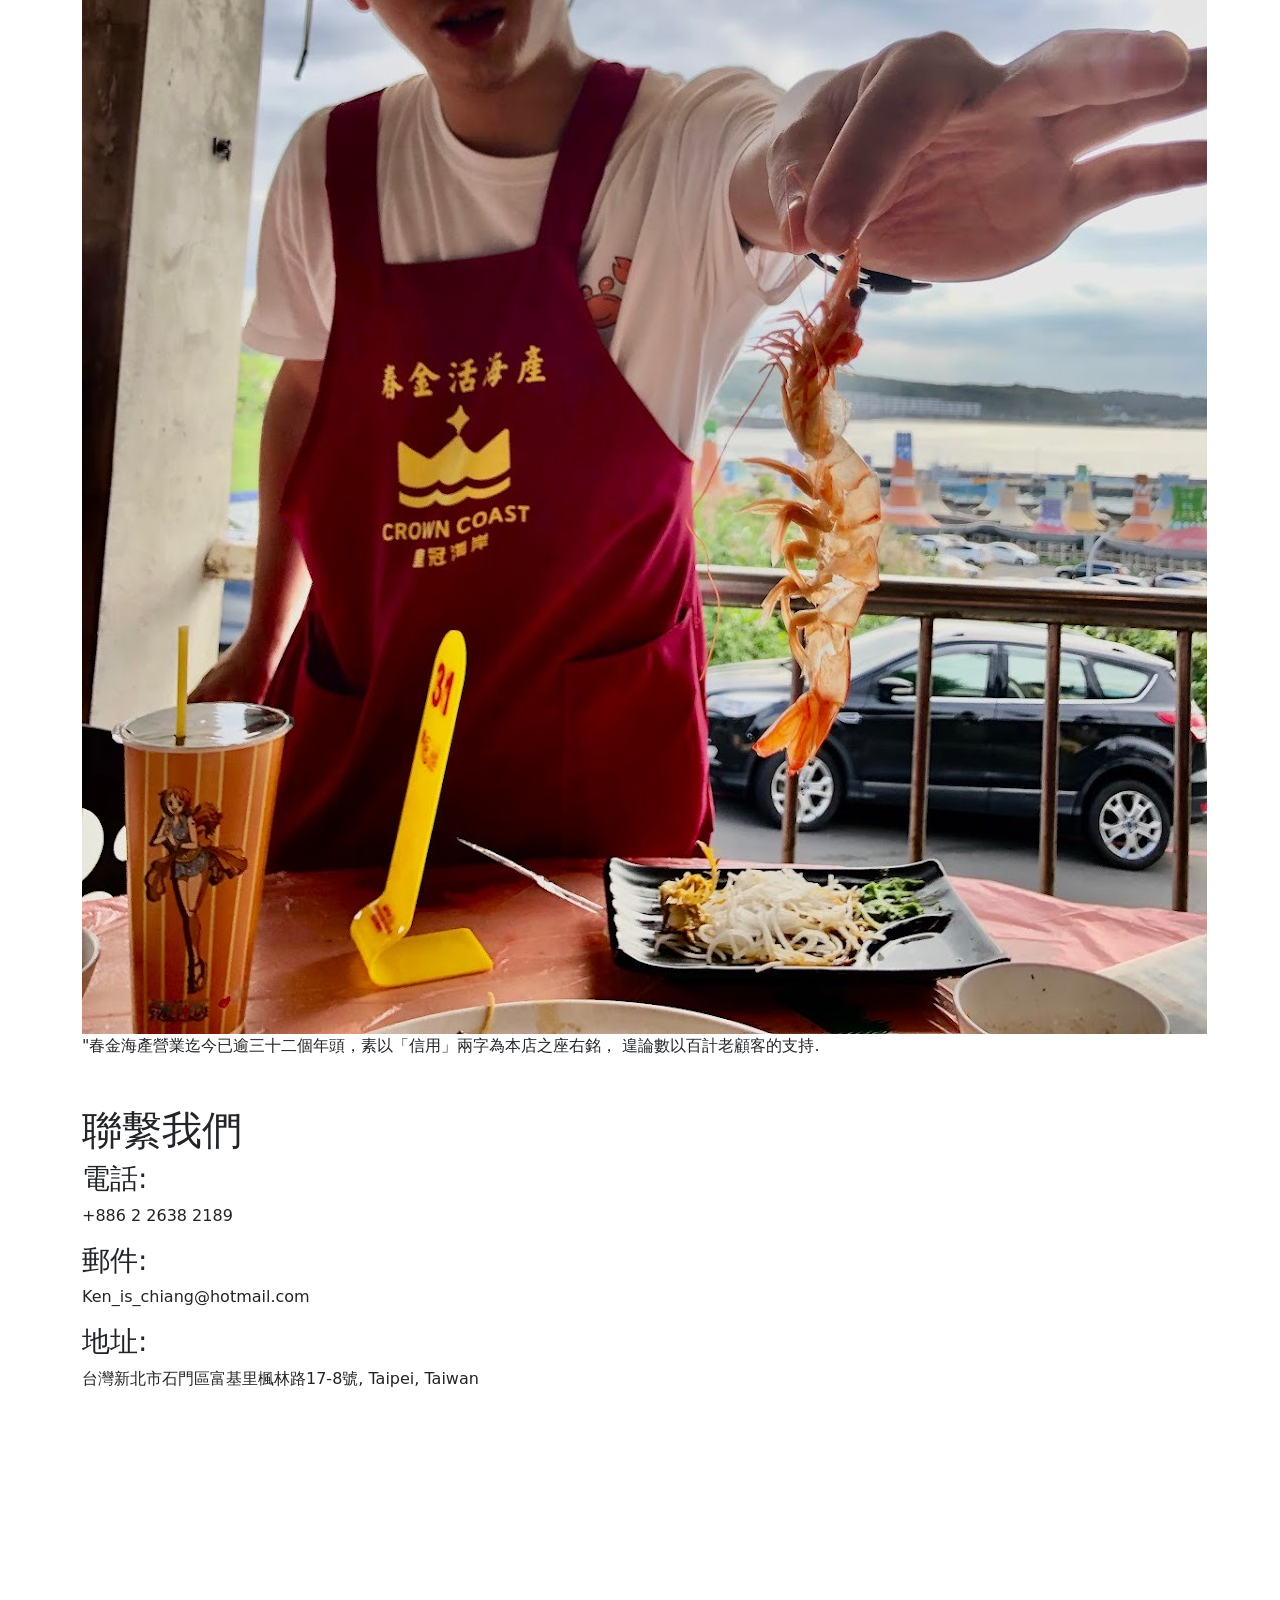
==== commit 6df79c09: "added images and basic structure" ====
--- a/index.html
+++ b/index.html
@@ -4,92 +4,136 @@
   <title>春金活海產</title>
   <meta charset="utf-8">
   <meta name="viewport" content="width=device-width, initial-scale=1">
-  <link rel="icon" type="image/svg" href="assets/images/春金伴手禮.jpeg" sizes="248x248">
+  <link rel="icon" type="image/svg" href="assets/images/logo.jpeg" sizes="248x248">
   <link href="https://cdn.jsdelivr.net/npm/bootstrap@5.2.3/dist/css/bootstrap.min.css" rel="stylesheet">
-  <link href="style.css" rel="stylesheet">
+  <link href="./css/style.css" rel="stylesheet">
+  <link href="./css/index.css" rel="stylesheet">
   <script src="https://cdn.jsdelivr.net/npm/bootstrap@5.2.3/dist/js/bootstrap.bundle.min.js"></script>
 </head>
 <body>
-<div class=""container>
-    <nav class="navbar navbar-expand-sm bg-dark navbar-dark">
+    <nav class="navbar navbar-expand-sm bg-dark navbar-dark" id="navbar">
         <a class="navbar-brand" href="#">
-            <img class="logo" src="assets/images/fb_logo.jpg" width="150" height="60"></img>
+            <img class="logo" src="assets/images/logo.jpeg" width="150" height="150"></img>
         </a>
         <div class="container-fluid">
             <ul class="navbar-nav">
             <li class="nav-item">
-                <a class="nav-link active" href="#">About Us 關於我們</a>
+                <a class="nav-link active" href="#about-us">About Us 關於我們</a>
             </li>
             <li class="nav-item">
-                <a class="nav-link" href="#">News 最新消息</a>
+                <a class="nav-link" href="#news">News 最新消息</a>
             </li>
             <li class="nav-item">
-                <a class="nav-link" href="#">Shop 線上購物</a>
+                <a class="nav-link" href="#shop">Shop 線上購物</a>
             </li>
             <li class="nav-item">
-                <a class="nav-link" href="#">Notice 購物說明</a>
+                <a class="nav-link" href="#notice">Notice 購物說明</a>
             </li>
             <li class="nav-item">
-                <a class="nav-link" href="#">Restuarant 海鮮料理</a>
+                <a class="nav-link" href="#restaurant">Restuarant 海鮮料理</a>
             </li>
             <li class="nav-item">
-                <a class="nav-link" href="#">Order 訂單查詢</a>
+                <a class="nav-link" href="#order">Order 訂單查詢</a>
             </li>
             <li class="nav-item">
-                <a class="nav-link" href="#">Contact Us 聯繫我們</a>
+                <a class="nav-link" href="#contact-us">Contact Us 聯繫我們</a>
             </li>
             </ul>
         </div>
     </nav>
-</div>
-<div class="p-5 bg-primary text-white text-center title-section">
-    <h1>春金活海產</h1>
-</div>
 
-<div class="container mt-5">
+<div class="container mt-5" id="news">
   <div class="row">
-    <div class="col-sm-4">
-      <h2>About Me</h2>
-      <h5>Photo of me:</h5>
-      <div class="fakeimg">Fake Image</div>
-      <p>Some text about me in culpa qui officia deserunt mollit anim..</p>
-      <h3 class="mt-4">Some Links</h3>
-      <p>Lorem ipsum dolor sit ame.</p>
-      <ul class="nav nav-pills flex-column">
-        <li class="nav-item">
-          <a class="nav-link active" href="#">Active</a>
-        </li>
-        <li class="nav-item">
-          <a class="nav-link" href="#">Link</a>
-        </li>
-        <li class="nav-item">
-          <a class="nav-link" href="#">Link</a>
-        </li>
-        <li class="nav-item">
-          <a class="nav-link disabled" href="#">Disabled</a>
-        </li>
-      </ul>
-      <hr class="d-sm-none">
-    </div>
     <div class="col-sm-8">
-      <h2>TITLE HEADING</h2>
-      <h5>Title description, Dec 7, 2020</h5>
-      <div class="fakeimg">Fake Image</div>
+      <p>"春金海產營業迄今已逾三十二個年頭，素以「信用」兩字為本店之座右銘， 遑論數以百計老顧客的支持.</p>
+      <h2>最新消息</h2>
+      <h5>花蟹</h5>
+        <video playsinline="playsinline" autoplay="autoplay" muted="muted" loop="loop">
+          <source src="assets/videos/crab.mp4" type="video/mp4">
+        </video>
       <p>Some text..</p>
       <p>Sunt in culpa qui officia deserunt mollit anim id est laborum consectetur adipiscing elit, sed do eiusmod tempor incididunt ut labore et dolore magna aliqua. Ut enim ad minim veniam, quis nostrud exercitation ullamco.</p>
 
-      <h2 class="mt-5">TITLE HEADING</h2>
+      <h2 class="mt-5" id="shop">線上購物</h2>
       <h5>Title description, Sep 2, 2020</h5>
-      <div class="fakeimg">Fake Image</div>
+        <img class="logo" src="assets/images/crab.jpg" width="150" height="150"></img>
       <p>Some text..</p>
       <p>Sunt in culpa qui officia deserunt mollit anim id est laborum consectetur adipiscing elit, sed do eiusmod tempor incididunt ut labore et dolore magna aliqua. Ut enim ad minim veniam, quis nostrud exercitation ullamco.</p>
     </div>
   </div>
 </div>
 
-<div class="mt-5 p-4 bg-dark text-white text-center">
-  <p>Footer</p>
+<div class="container mt-5" id="about-us">
+  <h2>關於我們</h2>
+  <img class="me" src="assets/images/ken.jpg"></img>
+  <p>"春金海產營業迄今已逾三十二個年頭，素以「信用」兩字為本店之座右銘， 遑論數以百計老顧客的支持.</p>
+  <!-- <h3 class="mt-4">Some Links</h3>
+  <p>Lorem ipsum dolor sit ame.</p>
+  <ul class="nav nav-pills flex-column">
+    <li class="nav-item">
+      <a class="nav-link active" href="#">Active</a>
+    </li>
+    <li class="nav-item">
+      <a class="nav-link" href="#">Link</a>
+    </li>
+    <li class="nav-item">
+      <a class="nav-link" href="#">Link</a>
+    </li>
+    <li class="nav-item">
+      <a class="nav-link disabled" href="#">Disabled</a>
+    </li>
+  </ul>
+  <hr class="d-sm-none"> -->
 </div>
 
+<!-- Main Content - Contact Us -->
+<div class="container mt-5 anchor" id="contact-us">
+  <h1>聯繫我們</h1>
+  <h3>電話:</h3>
+  <p> +886 2 2638 2189</p>
+  <h3>郵件:</h3>
+  <p>Ken_is_chiang@hotmail.com</p>
+  <h3>地址:</h3>
+  <p>台灣新北市石門區富基里楓林路17-8號, Taipei, Taiwan</p>
+  <div class="row map">
+    <iframe 
+      src="https://www.google.com/maps/embed?pb=!1m18!1m12!1m3!1d2701.896681703103!2d121.53493440696364!3d25.29317973628493!2m3!1f0!2f0!3f0!3m2!1i1024!2i768!4f13.1!3m3!1m2!1s0x3442b678ac3fad31%3A0xd56be01a51c73d74!2sNo.%2017-8%E8%99%9F%2C%20Fenglin%20Rd%2C%20Shimen%20District%2C%20New%20Taipei%20City%2C%20Taiwan%2025342!5e0!3m2!1sen!2sau!4v1677455755963!5m2!1sen!2sau" 
+      width="600" height="450" style="border:0;" allowfullscreen="" loading="lazy" referrerpolicy="no-referrer-when-downgrade">
+    </iframe>
+  </div>
+</div>
+<!-- Footer -->
+  <footer class="mt-5 p-4 footer text-dark mt-auto py-2 text-center" id="navbar">
+    <div class="container">
+      <div class="col-sm-12">
+        <a href="https://www.instagram.com/wowkenlol">
+          <span>
+            <svg xmlns="http://www.w3.org/2000/svg" width="16" height="16" fill="currentColor" class="bi bi-instagram"
+              viewBox="0 0 16 16">
+              <path
+                d="M8 0C5.829 0 5.556.01 4.703.048 3.85.088 3.269.222 2.76.42a3.917 3.917 0 0 0-1.417.923A3.927 3.927 0 0 0 .42 2.76C.222 3.268.087 3.85.048 4.7.01 5.555 0 5.827 0 8.001c0 2.172.01 2.444.048 3.297.04.852.174 1.433.372 1.942.205.526.478.972.923 1.417.444.445.89.719 1.416.923.51.198 1.09.333 1.942.372C5.555 15.99 5.827 16 8 16s2.444-.01 3.298-.048c.851-.04 1.434-.174 1.943-.372a3.916 3.916 0 0 0 1.416-.923c.445-.445.718-.891.923-1.417.197-.509.332-1.09.372-1.942C15.99 10.445 16 10.173 16 8s-.01-2.445-.048-3.299c-.04-.851-.175-1.433-.372-1.941a3.926 3.926 0 0 0-.923-1.417A3.911 3.911 0 0 0 13.24.42c-.51-.198-1.092-.333-1.943-.372C10.443.01 10.172 0 7.998 0h.003zm-.717 1.442h.718c2.136 0 2.389.007 3.232.046.78.035 1.204.166 1.486.275.373.145.64.319.92.599.28.28.453.546.598.92.11.281.24.705.275 1.485.039.843.047 1.096.047 3.231s-.008 2.389-.047 3.232c-.035.78-.166 1.203-.275 1.485a2.47 2.47 0 0 1-.599.919c-.28.28-.546.453-.92.598-.28.11-.704.24-1.485.276-.843.038-1.096.047-3.232.047s-2.39-.009-3.233-.047c-.78-.036-1.203-.166-1.485-.276a2.478 2.478 0 0 1-.92-.598 2.48 2.48 0 0 1-.6-.92c-.109-.281-.24-.705-.275-1.485-.038-.843-.046-1.096-.046-3.233 0-2.136.008-2.388.046-3.231.036-.78.166-1.204.276-1.486.145-.373.319-.64.599-.92.28-.28.546-.453.92-.598.282-.11.705-.24 1.485-.276.738-.034 1.024-.044 2.515-.045v.002zm4.988 1.328a.96.96 0 1 0 0 1.92.96.96 0 0 0 0-1.92zm-4.27 1.122a4.109 4.109 0 1 0 0 8.217 4.109 4.109 0 0 0 0-8.217zm0 1.441a2.667 2.667 0 1 1 0 5.334 2.667 2.667 0 0 1 0-5.334z" />
+            </svg>
+          </span>
+        </a>
+        <a href="https://www.facebook.com/springGold">
+          <span>
+            <svg xmlns="http://www.w3.org/2000/svg" width="16" height="16" fill="currentColor" class="bi bi-facebook" viewBox="0 0 16 16">
+              <path d="M16 8.049c0-4.446-3.582-8.05-8-8.05C3.58 0-.002 3.603-.002 8.05c0 4.017 2.926 7.347 6.75 7.951v-5.625h-2.03V8.05H6.75V6.275c0-2.017 1.195-3.131 3.022-3.131.876 0 1.791.157 1.791.157v1.98h-1.009c-.993 0-1.303.621-1.303 1.258v1.51h2.218l-.354 2.326H9.25V16c3.824-.604 6.75-3.934 6.75-7.951z"/>
+            </svg>
+          </span>
+        </a>
+
+        <a href="https://l.facebook.com/l.php?u=https%3A%2F%2Fapi.whatsapp.com%2Fsend%3Fphone%3D%252B886978979858%26fbclid%3DIwAR22JFtwE0d3PfFSn9KBe9hHj-nR5kk876AcBD_YmGou292XPTdlhRodZBY&h=AT3eQid3qf9eYcpliQ2gKIb0W-fazxsDmZBfgQG5xCIiOslujGVJvrFARPMYHN6Cv7iWEPyN8c5aTrH1RbOA66lJe09N-BOesFw4NqBEkbhnok8H_stWz8WZvXCfJaUmR5DKSqlP_-4">
+          <span>
+            <svg xmlns="http://www.w3.org/2000/svg" width="16" height="16" fill="currentColor" class="bi bi-whatsapp" viewBox="0 0 16 16">
+              <path d="M13.601 2.326A7.854 7.854 0 0 0 7.994 0C3.627 0 .068 3.558.064 7.926c0 1.399.366 2.76 1.057 3.965L0 16l4.204-1.102a7.933 7.933 0 0 0 3.79.965h.004c4.368 0 7.926-3.558 7.93-7.93A7.898 7.898 0 0 0 13.6 2.326zM7.994 14.521a6.573 6.573 0 0 1-3.356-.92l-.24-.144-2.494.654.666-2.433-.156-.251a6.56 6.56 0 0 1-1.007-3.505c0-3.626 2.957-6.584 6.591-6.584a6.56 6.56 0 0 1 4.66 1.931 6.557 6.557 0 0 1 1.928 4.66c-.004 3.639-2.961 6.592-6.592 6.592zm3.615-4.934c-.197-.099-1.17-.578-1.353-.646-.182-.065-.315-.099-.445.099-.133.197-.513.646-.627.775-.114.133-.232.148-.43.05-.197-.1-.836-.308-1.592-.985-.59-.525-.985-1.175-1.103-1.372-.114-.198-.011-.304.088-.403.087-.088.197-.232.296-.346.1-.114.133-.198.198-.33.065-.134.034-.248-.015-.347-.05-.099-.445-1.076-.612-1.47-.16-.389-.323-.335-.445-.34-.114-.007-.247-.007-.38-.007a.729.729 0 0 0-.529.247c-.182.198-.691.677-.691 1.654 0 .977.71 1.916.81 2.049.098.133 1.394 2.132 3.383 2.992.47.205.84.326 1.129.418.475.152.904.129 1.246.08.38-.058 1.171-.48 1.338-.943.164-.464.164-.86.114-.943-.049-.084-.182-.133-.38-.232z"/>
+            </svg>
+          </span>
+        </a>
+      </div>
+
+      <span>春金活海產 © 2023</span>
+    </div>
+  </footer>
 </body>
 </html>
--- a/css/index.css
+++ b/css/index.css
@@ -0,0 +1,20 @@
+@import url('https://fonts.googleapis.com/css2?family=Karla&family=Staatliches&display=swap');
+
+:root {
+    --headerbg: #929292;
+    --headertext: #ffffffe7;
+    --headertexthover: rgba(0, 0, 0, 0.8);
+    --footer: #dbdbdb;
+}
+
+#navbar {
+    background-image: url("../assets/images/sea_art.jpeg")
+}
+/*------------------ Footer ------------------*/
+.footer {
+    background-color: var(--footer);
+    position: fixed;
+    bottom: 0px;
+    width: 100%;
+    margin-bottom: -5px;
+}
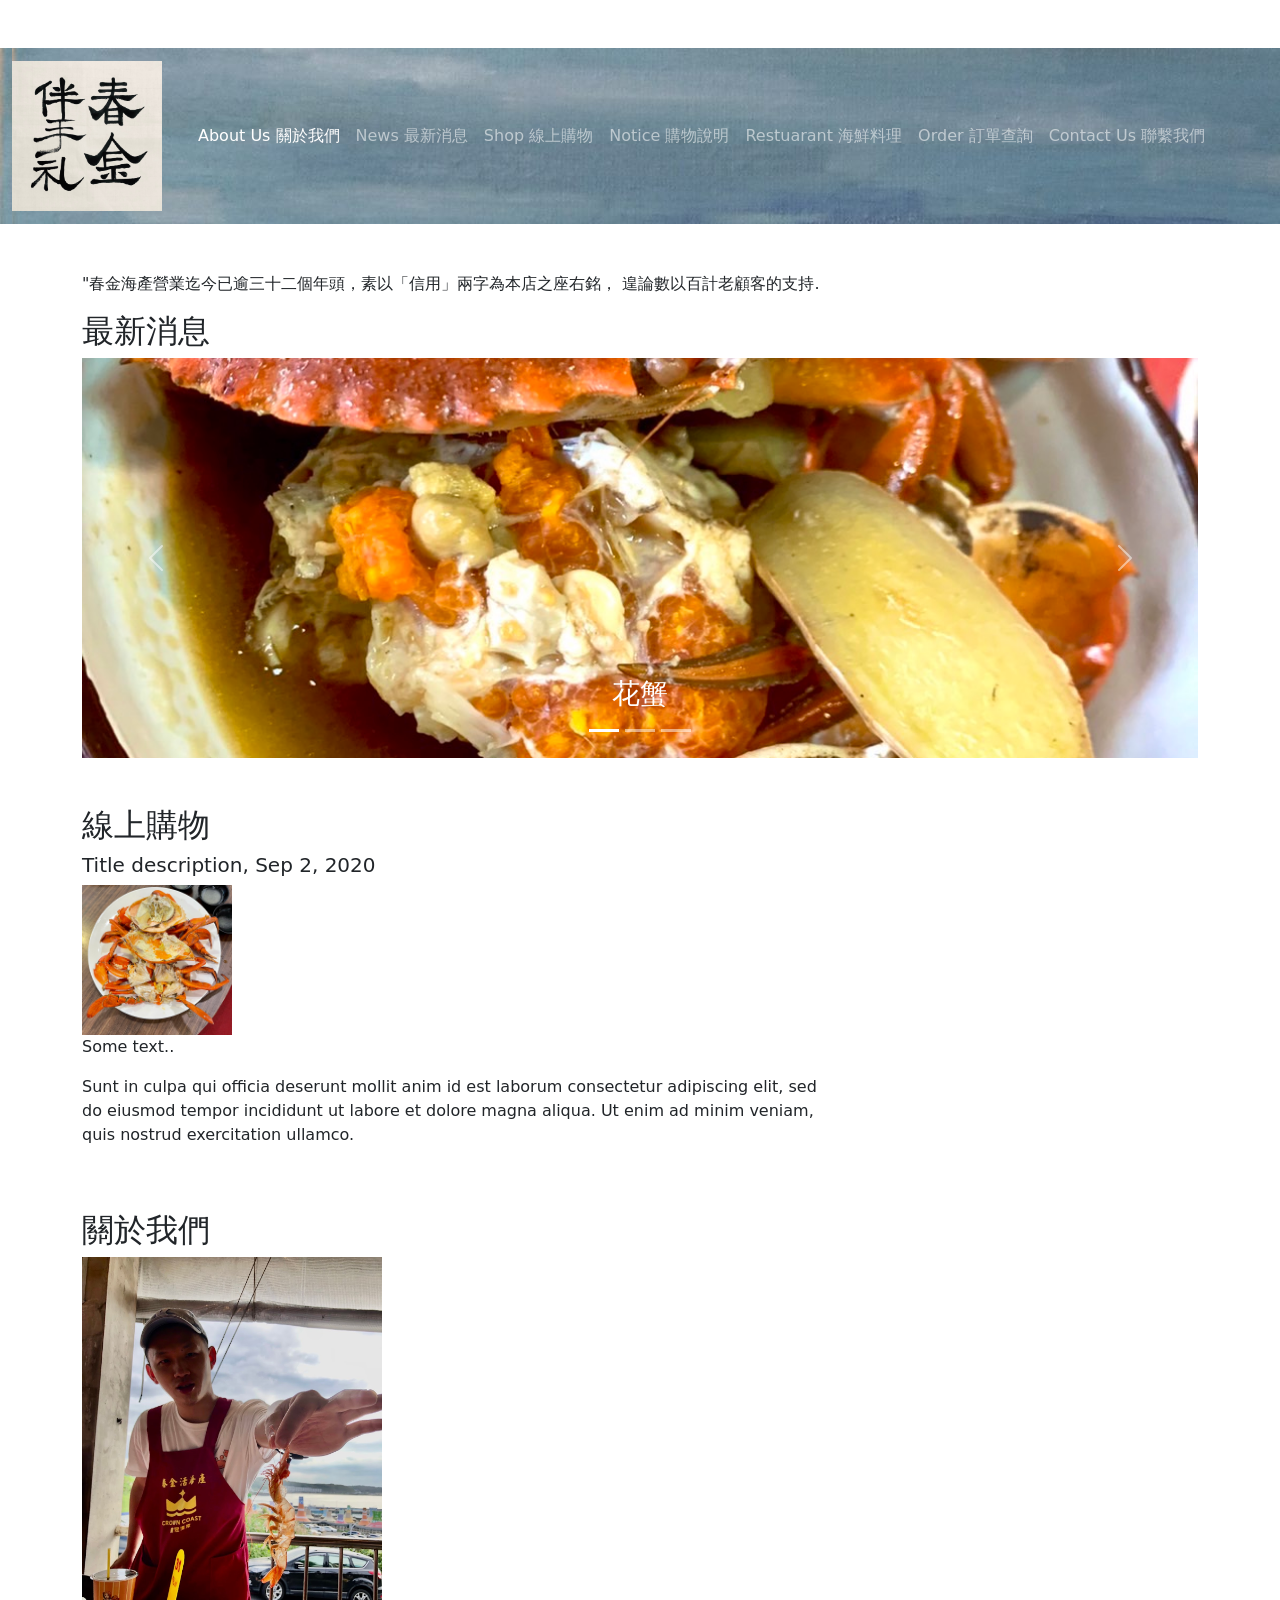
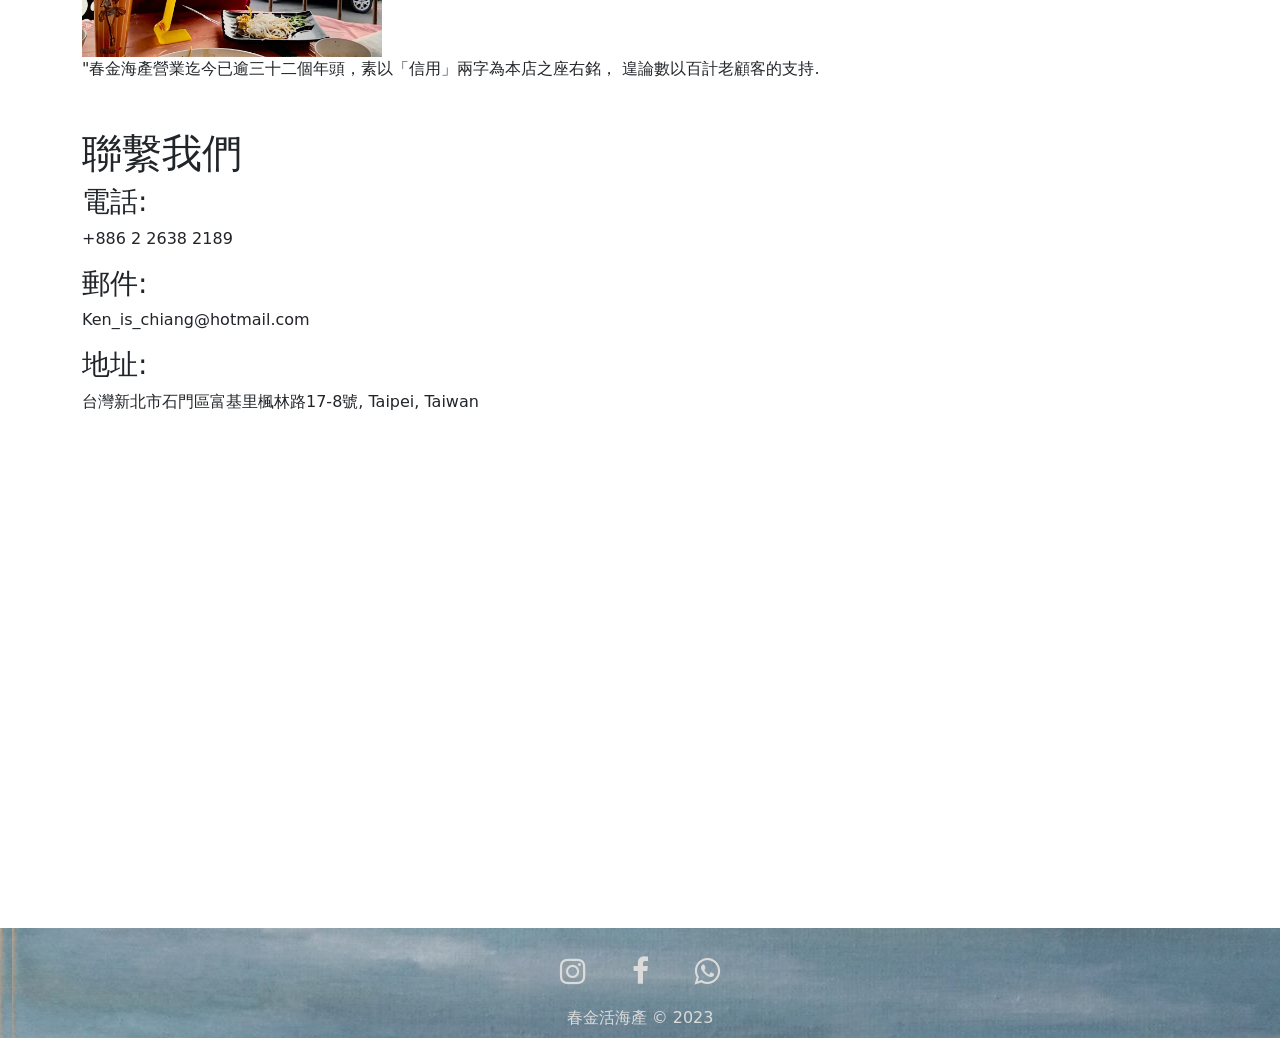
==== commit fd715e92: "adding styling" ====
--- a/index.html
+++ b/index.html
@@ -5,12 +5,14 @@
   <meta charset="utf-8">
   <meta name="viewport" content="width=device-width, initial-scale=1">
   <link rel="icon" type="image/svg" href="assets/images/logo.jpeg" sizes="248x248">
+  <link rel="stylesheet" href="https://cdnjs.cloudflare.com/ajax/libs/font-awesome/4.7.0/css/font-awesome.min.css">
   <link href="https://cdn.jsdelivr.net/npm/bootstrap@5.2.3/dist/css/bootstrap.min.css" rel="stylesheet">
   <link href="./css/style.css" rel="stylesheet">
   <link href="./css/index.css" rel="stylesheet">
   <script src="https://cdn.jsdelivr.net/npm/bootstrap@5.2.3/dist/js/bootstrap.bundle.min.js"></script>
 </head>
 <body>
+  <div class="container-fluid mt-5" id="navbar">
     <nav class="navbar navbar-expand-sm bg-dark navbar-dark" id="navbar">
         <a class="navbar-brand" href="#">
             <img class="logo" src="assets/images/logo.jpeg" width="150" height="150"></img>
@@ -41,19 +43,55 @@
             </ul>
         </div>
     </nav>
+  </div>
 
 <div class="container mt-5" id="news">
   <div class="row">
+    <p>"春金海產營業迄今已逾三十二個年頭，素以「信用」兩字為本店之座右銘， 遑論數以百計老顧客的支持.</p>
+    <h2>最新消息</h2>
+      <!-- Carousel -->
+      <div id="news-carousel" class="carousel slide" data-bs-ride="carousel">
+        <!-- Indicators/dots -->
+        <div class="carousel-indicators">
+          <button type="button" data-bs-target="#news-carousel" data-bs-slide-to="0" class="active"></button>
+          <button type="button" data-bs-target="#news-carousel" data-bs-slide-to="1"></button>
+          <button type="button" data-bs-target="#news-carousel" data-bs-slide-to="2"></button>
+        </div>
+  
+        <!-- The slideshow/carousel -->
+        <div class="carousel-inner">
+          <div class="carousel-item active">
+            <img src="assets/images/crab_1.jpg" alt="Crab" class="carousel-image">
+            <!-- <video playsinline="playsinline" autoplay="autoplay" muted="muted" loop="loop">
+              <source src="assets/videos/crab.mp4" type="video/mp4">
+            </video> -->
+            <div class="carousel-caption">
+              <h3>花蟹</h3>
+            </div>
+          </div>
+          <div class="carousel-item">
+            <img src="assets/images/sashimi.jpg" alt="Sashimi" class="carousel-image">
+            <div class="carousel-caption">
+              <h3>生魚片</h3>
+            </div>
+          </div>
+          <div class="carousel-item">
+            <img src="assets/images/shrimp.jpg" alt="Shrimp" class="carousel-image">
+            <div class="carousel-caption">
+              <h3>蝦子</h3>
+            </div>
+          </div>
+        </div>
+  
+        <!-- Left and right controls/icons -->
+        <button class="carousel-control-prev" type="button" data-bs-target="#news-carousel" data-bs-slide="prev">
+          <span class="carousel-control-prev-icon"></span>
+        </button>
+        <button class="carousel-control-next" type="button" data-bs-target="#news-carousel" data-bs-slide="next">
+          <span class="carousel-control-next-icon"></span>
+        </button>
+      </div>
     <div class="col-sm-8">
-      <p>"春金海產營業迄今已逾三十二個年頭，素以「信用」兩字為本店之座右銘， 遑論數以百計老顧客的支持.</p>
-      <h2>最新消息</h2>
-      <h5>花蟹</h5>
-        <video playsinline="playsinline" autoplay="autoplay" muted="muted" loop="loop">
-          <source src="assets/videos/crab.mp4" type="video/mp4">
-        </video>
-      <p>Some text..</p>
-      <p>Sunt in culpa qui officia deserunt mollit anim id est laborum consectetur adipiscing elit, sed do eiusmod tempor incididunt ut labore et dolore magna aliqua. Ut enim ad minim veniam, quis nostrud exercitation ullamco.</p>
-
       <h2 class="mt-5" id="shop">線上購物</h2>
       <h5>Title description, Sep 2, 2020</h5>
         <img class="logo" src="assets/images/crab.jpg" width="150" height="150"></img>
@@ -65,25 +103,8 @@
 
 <div class="container mt-5" id="about-us">
   <h2>關於我們</h2>
-  <img class="me" src="assets/images/ken.jpg"></img>
+  <img class="about-me" src="assets/images/ken.jpg"></img>
   <p>"春金海產營業迄今已逾三十二個年頭，素以「信用」兩字為本店之座右銘， 遑論數以百計老顧客的支持.</p>
-  <!-- <h3 class="mt-4">Some Links</h3>
-  <p>Lorem ipsum dolor sit ame.</p>
-  <ul class="nav nav-pills flex-column">
-    <li class="nav-item">
-      <a class="nav-link active" href="#">Active</a>
-    </li>
-    <li class="nav-item">
-      <a class="nav-link" href="#">Link</a>
-    </li>
-    <li class="nav-item">
-      <a class="nav-link" href="#">Link</a>
-    </li>
-    <li class="nav-item">
-      <a class="nav-link disabled" href="#">Disabled</a>
-    </li>
-  </ul>
-  <hr class="d-sm-none"> -->
 </div>
 
 <!-- Main Content - Contact Us -->
@@ -103,37 +124,24 @@
   </div>
 </div>
 <!-- Footer -->
-  <footer class="mt-5 p-4 footer text-dark mt-auto py-2 text-center" id="navbar">
-    <div class="container">
-      <div class="col-sm-12">
-        <a href="https://www.instagram.com/wowkenlol">
-          <span>
-            <svg xmlns="http://www.w3.org/2000/svg" width="16" height="16" fill="currentColor" class="bi bi-instagram"
-              viewBox="0 0 16 16">
-              <path
-                d="M8 0C5.829 0 5.556.01 4.703.048 3.85.088 3.269.222 2.76.42a3.917 3.917 0 0 0-1.417.923A3.927 3.927 0 0 0 .42 2.76C.222 3.268.087 3.85.048 4.7.01 5.555 0 5.827 0 8.001c0 2.172.01 2.444.048 3.297.04.852.174 1.433.372 1.942.205.526.478.972.923 1.417.444.445.89.719 1.416.923.51.198 1.09.333 1.942.372C5.555 15.99 5.827 16 8 16s2.444-.01 3.298-.048c.851-.04 1.434-.174 1.943-.372a3.916 3.916 0 0 0 1.416-.923c.445-.445.718-.891.923-1.417.197-.509.332-1.09.372-1.942C15.99 10.445 16 10.173 16 8s-.01-2.445-.048-3.299c-.04-.851-.175-1.433-.372-1.941a3.926 3.926 0 0 0-.923-1.417A3.911 3.911 0 0 0 13.24.42c-.51-.198-1.092-.333-1.943-.372C10.443.01 10.172 0 7.998 0h.003zm-.717 1.442h.718c2.136 0 2.389.007 3.232.046.78.035 1.204.166 1.486.275.373.145.64.319.92.599.28.28.453.546.598.92.11.281.24.705.275 1.485.039.843.047 1.096.047 3.231s-.008 2.389-.047 3.232c-.035.78-.166 1.203-.275 1.485a2.47 2.47 0 0 1-.599.919c-.28.28-.546.453-.92.598-.28.11-.704.24-1.485.276-.843.038-1.096.047-3.232.047s-2.39-.009-3.233-.047c-.78-.036-1.203-.166-1.485-.276a2.478 2.478 0 0 1-.92-.598 2.48 2.48 0 0 1-.6-.92c-.109-.281-.24-.705-.275-1.485-.038-.843-.046-1.096-.046-3.233 0-2.136.008-2.388.046-3.231.036-.78.166-1.204.276-1.486.145-.373.319-.64.599-.92.28-.28.546-.453.92-.598.282-.11.705-.24 1.485-.276.738-.034 1.024-.044 2.515-.045v.002zm4.988 1.328a.96.96 0 1 0 0 1.92.96.96 0 0 0 0-1.92zm-4.27 1.122a4.109 4.109 0 1 0 0 8.217 4.109 4.109 0 0 0 0-8.217zm0 1.441a2.667 2.667 0 1 1 0 5.334 2.667 2.667 0 0 1 0-5.334z" />
-            </svg>
-          </span>
-        </a>
-        <a href="https://www.facebook.com/springGold">
-          <span>
-            <svg xmlns="http://www.w3.org/2000/svg" width="16" height="16" fill="currentColor" class="bi bi-facebook" viewBox="0 0 16 16">
-              <path d="M16 8.049c0-4.446-3.582-8.05-8-8.05C3.58 0-.002 3.603-.002 8.05c0 4.017 2.926 7.347 6.75 7.951v-5.625h-2.03V8.05H6.75V6.275c0-2.017 1.195-3.131 3.022-3.131.876 0 1.791.157 1.791.157v1.98h-1.009c-.993 0-1.303.621-1.303 1.258v1.51h2.218l-.354 2.326H9.25V16c3.824-.604 6.75-3.934 6.75-7.951z"/>
-            </svg>
-          </span>
-        </a>
+  <div class="container-fluid mt-5" id="footer">
+    <footer class="mt-5 p-4 footer text-dark mt-auto py-2 text-center" id="footer">
+      <div class="container">
+        <div class="col-sm-12">
 
-        <a href="https://l.facebook.com/l.php?u=https%3A%2F%2Fapi.whatsapp.com%2Fsend%3Fphone%3D%252B886978979858%26fbclid%3DIwAR22JFtwE0d3PfFSn9KBe9hHj-nR5kk876AcBD_YmGou292XPTdlhRodZBY&h=AT3eQid3qf9eYcpliQ2gKIb0W-fazxsDmZBfgQG5xCIiOslujGVJvrFARPMYHN6Cv7iWEPyN8c5aTrH1RbOA66lJe09N-BOesFw4NqBEkbhnok8H_stWz8WZvXCfJaUmR5DKSqlP_-4">
-          <span>
-            <svg xmlns="http://www.w3.org/2000/svg" width="16" height="16" fill="currentColor" class="bi bi-whatsapp" viewBox="0 0 16 16">
-              <path d="M13.601 2.326A7.854 7.854 0 0 0 7.994 0C3.627 0 .068 3.558.064 7.926c0 1.399.366 2.76 1.057 3.965L0 16l4.204-1.102a7.933 7.933 0 0 0 3.79.965h.004c4.368 0 7.926-3.558 7.93-7.93A7.898 7.898 0 0 0 13.6 2.326zM7.994 14.521a6.573 6.573 0 0 1-3.356-.92l-.24-.144-2.494.654.666-2.433-.156-.251a6.56 6.56 0 0 1-1.007-3.505c0-3.626 2.957-6.584 6.591-6.584a6.56 6.56 0 0 1 4.66 1.931 6.557 6.557 0 0 1 1.928 4.66c-.004 3.639-2.961 6.592-6.592 6.592zm3.615-4.934c-.197-.099-1.17-.578-1.353-.646-.182-.065-.315-.099-.445.099-.133.197-.513.646-.627.775-.114.133-.232.148-.43.05-.197-.1-.836-.308-1.592-.985-.59-.525-.985-1.175-1.103-1.372-.114-.198-.011-.304.088-.403.087-.088.197-.232.296-.346.1-.114.133-.198.198-.33.065-.134.034-.248-.015-.347-.05-.099-.445-1.076-.612-1.47-.16-.389-.323-.335-.445-.34-.114-.007-.247-.007-.38-.007a.729.729 0 0 0-.529.247c-.182.198-.691.677-.691 1.654 0 .977.71 1.916.81 2.049.098.133 1.394 2.132 3.383 2.992.47.205.84.326 1.129.418.475.152.904.129 1.246.08.38-.058 1.171-.48 1.338-.943.164-.464.164-.86.114-.943-.049-.084-.182-.133-.38-.232z"/>
-            </svg>
-          </span>
-        </a>
+          <a href="https://www.instagram.com/wowkenlol" class="fa fa-instagram">
+          </a>
+
+          <a href="https://www.facebook.com/springGold" class="fa fa-facebook">
+          </a>
+
+          <a href="https://l.facebook.com/l.php?u=https%3A%2F%2Fapi.whatsapp.com%2Fsend%3Fphone%3D%252B886978979858%26fbclid%3DIwAR22JFtwE0d3PfFSn9KBe9hHj-nR5kk876AcBD_YmGou292XPTdlhRodZBY&h=AT3eQid3qf9eYcpliQ2gKIb0W-fazxsDmZBfgQG5xCIiOslujGVJvrFARPMYHN6Cv7iWEPyN8c5aTrH1RbOA66lJe09N-BOesFw4NqBEkbhnok8H_stWz8WZvXCfJaUmR5DKSqlP_-4"
+            class="fa fa-whatsapp">
+          </a>
+        </div>
+        <span id="footer-text">春金活海產 © 2023</span>
       </div>
-
-      <span>春金活海產 © 2023</span>
-    </div>
-  </footer>
+    </footer>
+  </div>
 </body>
 </html>
--- a/css/index.css
+++ b/css/index.css
@@ -11,10 +11,40 @@
     background-image: url("../assets/images/sea_art.jpeg")
 }
 /*------------------ Footer ------------------*/
-.footer {
-    background-color: var(--footer);
-    position: fixed;
-    bottom: 0px;
+#footer {
+    background-image: url("../assets/images/sea_art.jpeg");   
+}
+
+#footer-text {
+    color: var(--footer);
+}
+
+.fa {
+    padding: 20px;
+    font-size: 30px;
+    color: var(--footer);
+    text-align: center;
+    text-decoration: none;
+  }
+  
+/* Add a hover effect if you want */
+.fa:hover {
+    opacity: 0.7;
+}
+
+.carousel-item {
+    text-align: center;
+}
+
+.carousel-image {
+    max-height:400px;
     width: 100%;
-    margin-bottom: -5px;
+    /* width: 60%; */
+    /* height: 50%; */
+    /* max-height: 50px; */
+    object-fit: cover;
+}
+
+.about-me {
+    max-height:400px; 
 }
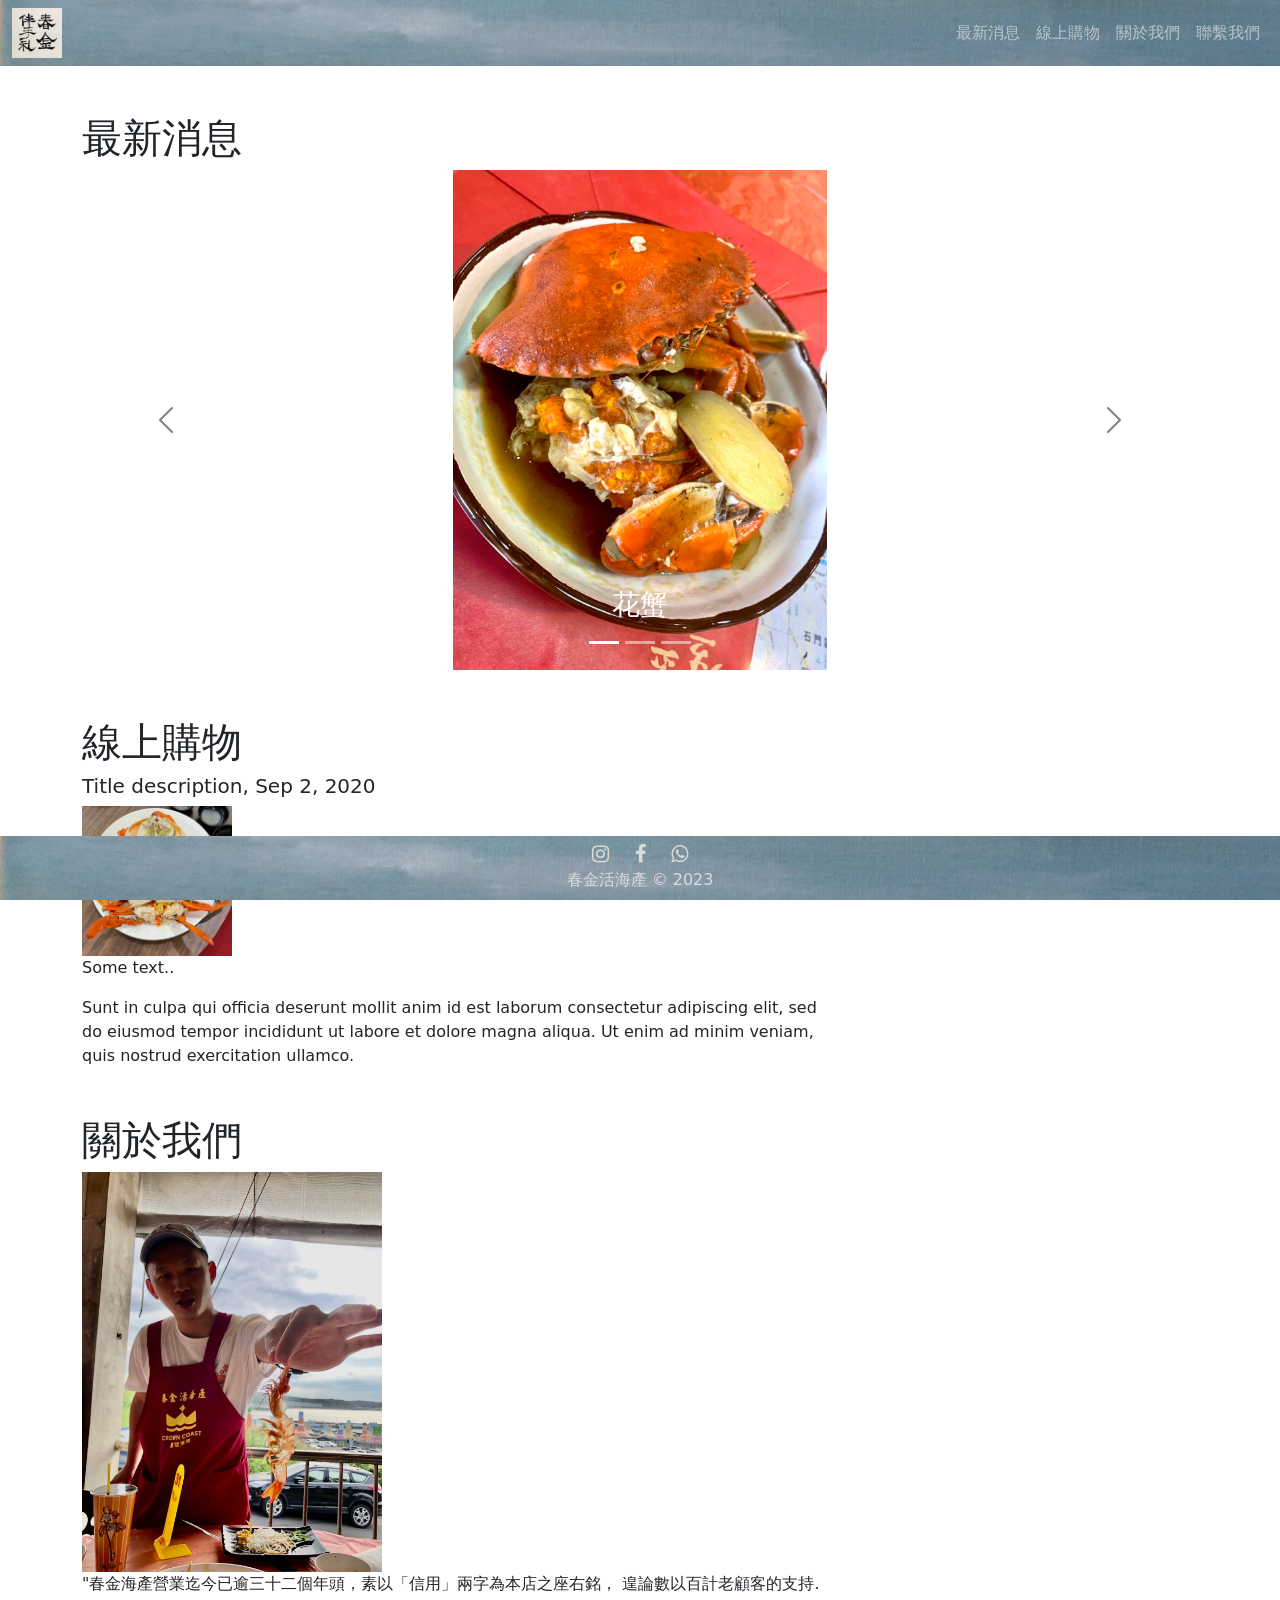
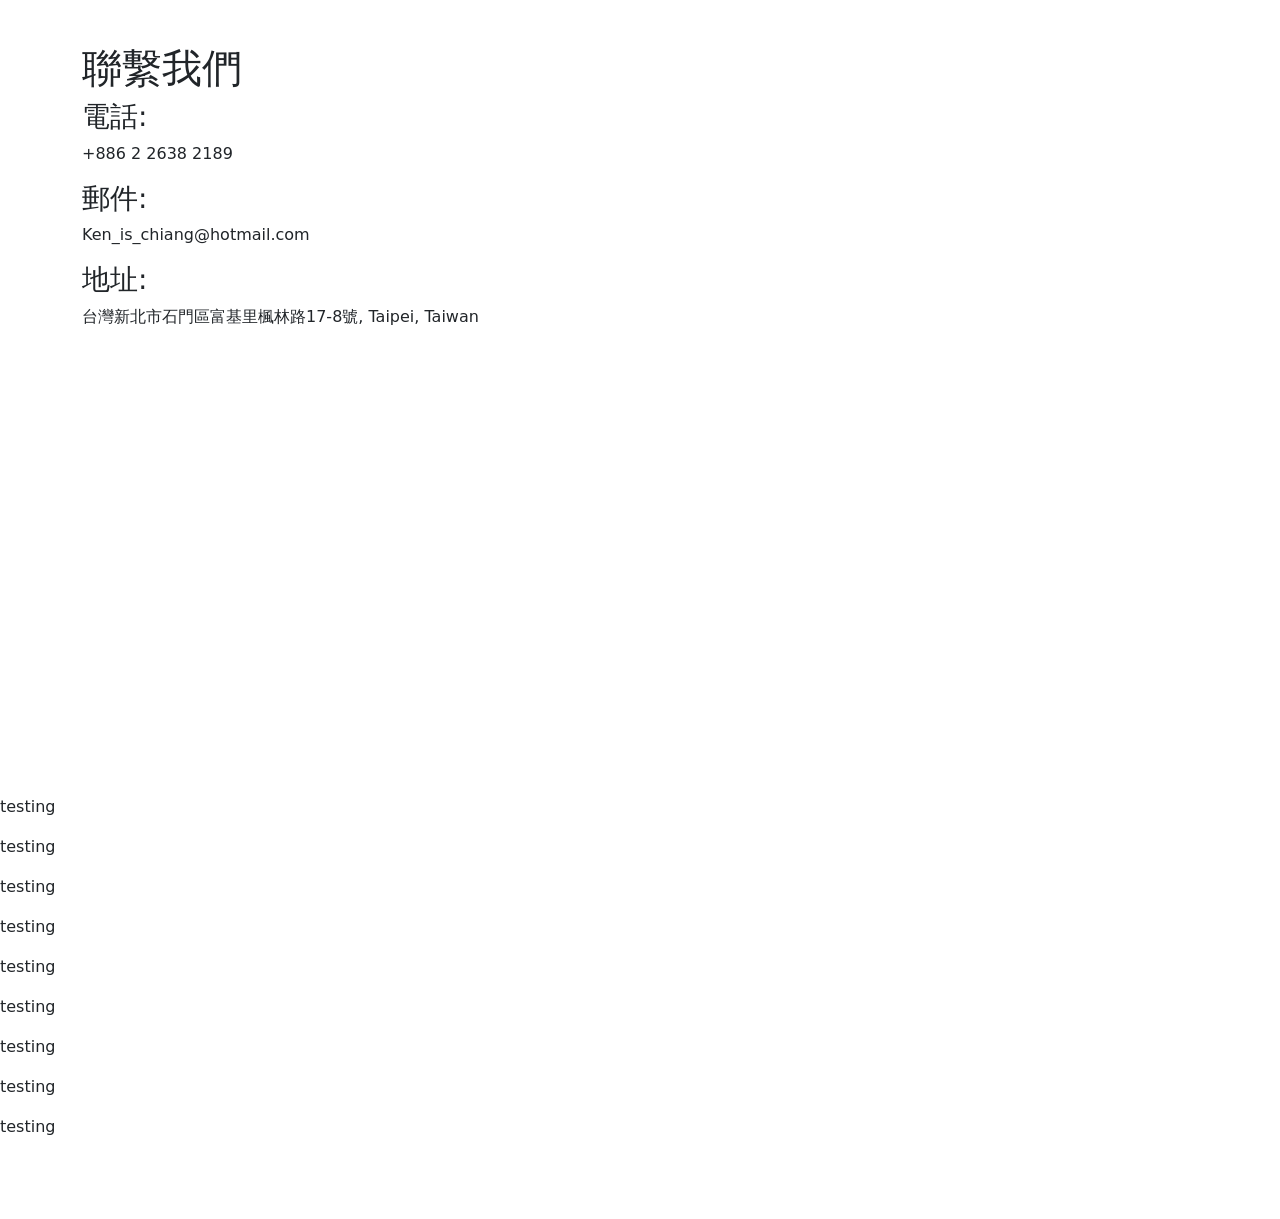
==== commit d8d91cfe: "header toggle box and carousel" ====
--- a/index.html
+++ b/index.html
@@ -7,49 +7,55 @@
   <link rel="icon" type="image/svg" href="assets/images/logo.jpeg" sizes="248x248">
   <link rel="stylesheet" href="https://cdnjs.cloudflare.com/ajax/libs/font-awesome/4.7.0/css/font-awesome.min.css">
   <link href="https://cdn.jsdelivr.net/npm/bootstrap@5.2.3/dist/css/bootstrap.min.css" rel="stylesheet">
-  <link href="./css/style.css" rel="stylesheet">
   <link href="./css/index.css" rel="stylesheet">
   <script src="https://cdn.jsdelivr.net/npm/bootstrap@5.2.3/dist/js/bootstrap.bundle.min.js"></script>
+  <script src="https://ajax.googleapis.com/ajax/libs/jquery/3.6.3/jquery.min.js"></script>
+  <script src="scripts/index.js"></script>
 </head>
 <body>
-  <div class="container-fluid mt-5" id="navbar">
-    <nav class="navbar navbar-expand-sm bg-dark navbar-dark" id="navbar">
-        <a class="navbar-brand" href="#">
-            <img class="logo" src="assets/images/logo.jpeg" width="150" height="150"></img>
+  <header class="header mt-auto py-2">
+    <nav class="navbar navbar-expand-lg navbar-dark stroke">
+      <div class="container-fluid">
+        <a class="navbar-brand" href="#" data-bs-toggle="collapse">
+          <img class="logo" src="assets/images/logo.jpeg" width="50" height="50"></img>
         </a>
-        <div class="container-fluid">
-            <ul class="navbar-nav">
-            <li class="nav-item">
-                <a class="nav-link active" href="#about-us">About Us 關於我們</a>
+        <button class="navbar-toggler" type="button" data-bs-toggle="collapse"
+          data-bs-target="#navbarSupportedContent" aria-controls="navbarSupportedContent" aria-expanded="false"
+          aria-label="Toggle navigation">
+          <span class="navbar-toggler-icon"></span>
+        </button>
+        <div class="collapse navbar-collapse" id="navbarSupportedContent">
+          <ul class="navbar-nav">
+            <li class="nav-item active">
+              <a class="nav-link" href="#news">最新消息</a>
+            </li>
+            <li class="nav-item disabled">
+              <a class="nav-link" href="#shop">線上購物</a>
             </li>
             <li class="nav-item">
-                <a class="nav-link" href="#news">News 最新消息</a>
+              <a class="nav-link" href="#about-us">關於我們</a>
             </li>
+            <!-- <li class="nav-item disabled">
+              <a class="nav-link" href="#notice">購物說明</a>
+            </li>
+            <li class="nav-item disabled">
+              <a class="nav-link" href="#restaurant">海鮮料理</a>
+            </li>
+            <li class="nav-item disabled">
+              <a class="nav-link" href="#order">訂單查詢</a>
+            </li> -->
             <li class="nav-item">
-                <a class="nav-link" href="#shop">Shop 線上購物</a>
+              <a class="nav-link" href="#contact-us">聯繫我們</a>
             </li>
-            <li class="nav-item">
-                <a class="nav-link" href="#notice">Notice 購物說明</a>
-            </li>
-            <li class="nav-item">
-                <a class="nav-link" href="#restaurant">Restuarant 海鮮料理</a>
-            </li>
-            <li class="nav-item">
-                <a class="nav-link" href="#order">Order 訂單查詢</a>
-            </li>
-            <li class="nav-item">
-                <a class="nav-link" href="#contact-us">Contact Us 聯繫我們</a>
-            </li>
-            </ul>
+          </ul>
         </div>
+      </div>
     </nav>
-  </div>
-
-<div class="container mt-5" id="news">
-  <div class="row">
-    <p>"春金海產營業迄今已逾三十二個年頭，素以「信用」兩字為本店之座右銘， 遑論數以百計老顧客的支持.</p>
-    <h2>最新消息</h2>
-      <!-- Carousel -->
+  </header>
+<!-- News Section-->
+  <section class="mt-5" id="news">
+    <div class="container">
+      <h1>最新消息</h1>
       <div id="news-carousel" class="carousel slide" data-bs-ride="carousel">
         <!-- Indicators/dots -->
         <div class="carousel-indicators">
@@ -57,7 +63,6 @@
           <button type="button" data-bs-target="#news-carousel" data-bs-slide-to="1"></button>
           <button type="button" data-bs-target="#news-carousel" data-bs-slide-to="2"></button>
         </div>
-  
         <!-- The slideshow/carousel -->
         <div class="carousel-inner">
           <div class="carousel-item active">
@@ -82,7 +87,6 @@
             </div>
           </div>
         </div>
-  
         <!-- Left and right controls/icons -->
         <button class="carousel-control-prev" type="button" data-bs-target="#news-carousel" data-bs-slide="prev">
           <span class="carousel-control-prev-icon"></span>
@@ -91,57 +95,70 @@
           <span class="carousel-control-next-icon"></span>
         </button>
       </div>
-    <div class="col-sm-8">
-      <h2 class="mt-5" id="shop">線上購物</h2>
-      <h5>Title description, Sep 2, 2020</h5>
-        <img class="logo" src="assets/images/crab.jpg" width="150" height="150"></img>
-      <p>Some text..</p>
-      <p>Sunt in culpa qui officia deserunt mollit anim id est laborum consectetur adipiscing elit, sed do eiusmod tempor incididunt ut labore et dolore magna aliqua. Ut enim ad minim veniam, quis nostrud exercitation ullamco.</p>
     </div>
-  </div>
-</div>
+  </section>
+<!-- shop main-section -->
+  <section class="mt-5" id="shop">
+    <div class="container" >
+      <div class="col-sm-8">
+        <h1>線上購物</h1>
+        <h5>Title description, Sep 2, 2020</h5>
+          <img class="logo" src="assets/images/crab.jpg" width="150" height="150"></img>
+        <p>Some text..</p>
+        <p>Sunt in culpa qui officia deserunt mollit anim id est laborum consectetur adipiscing elit, sed do eiusmod tempor incididunt ut labore et dolore magna aliqua. Ut enim ad minim veniam, quis nostrud exercitation ullamco.</p>
+      </div>
+    </div>
+  </section>
+<!-- about us - main-section -->
+  <section class="mt-5" id="about-us">
+    <div class="container" >
+      <h1>關於我們</h1>
+      <img class="about-me" src="assets/images/ken.jpg"></img>
+      <p>"春金海產營業迄今已逾三十二個年頭，素以「信用」兩字為本店之座右銘， 遑論數以百計老顧客的支持.</p>
+    </div>
+  </section>
 
-<div class="container mt-5" id="about-us">
-  <h2>關於我們</h2>
-  <img class="about-me" src="assets/images/ken.jpg"></img>
-  <p>"春金海產營業迄今已逾三十二個年頭，素以「信用」兩字為本店之座右銘， 遑論數以百計老顧客的支持.</p>
-</div>
-
-<!-- Main Content - Contact Us -->
-<div class="container mt-5 anchor" id="contact-us">
-  <h1>聯繫我們</h1>
-  <h3>電話:</h3>
-  <p> +886 2 2638 2189</p>
-  <h3>郵件:</h3>
-  <p>Ken_is_chiang@hotmail.com</p>
-  <h3>地址:</h3>
-  <p>台灣新北市石門區富基里楓林路17-8號, Taipei, Taiwan</p>
-  <div class="row map">
-    <iframe 
-      src="https://www.google.com/maps/embed?pb=!1m18!1m12!1m3!1d2701.896681703103!2d121.53493440696364!3d25.29317973628493!2m3!1f0!2f0!3f0!3m2!1i1024!2i768!4f13.1!3m3!1m2!1s0x3442b678ac3fad31%3A0xd56be01a51c73d74!2sNo.%2017-8%E8%99%9F%2C%20Fenglin%20Rd%2C%20Shimen%20District%2C%20New%20Taipei%20City%2C%20Taiwan%2025342!5e0!3m2!1sen!2sau!4v1677455755963!5m2!1sen!2sau" 
-      width="600" height="450" style="border:0;" allowfullscreen="" loading="lazy" referrerpolicy="no-referrer-when-downgrade">
-    </iframe>
-  </div>
-</div>
+<!-- Contact Us - main-section -->
+  <section class="mt-5" id="contact-us">
+    <div class="container">
+      <h1>聯繫我們</h1>
+      <h3>電話:</h3>
+      <p> +886 2 2638 2189</p>
+      <h3>郵件:</h3>
+      <p>Ken_is_chiang@hotmail.com</p>
+      <h3>地址:</h3>
+      <p>台灣新北市石門區富基里楓林路17-8號, Taipei, Taiwan</p>
+      <div class="row map">
+        <iframe 
+          src="https://www.google.com/maps/embed?pb=!1m18!1m12!1m3!1d2701.896681703103!2d121.53493440696364!3d25.29317973628493!2m3!1f0!2f0!3f0!3m2!1i1024!2i768!4f13.1!3m3!1m2!1s0x3442b678ac3fad31%3A0xd56be01a51c73d74!2sNo.%2017-8%E8%99%9F%2C%20Fenglin%20Rd%2C%20Shimen%20District%2C%20New%20Taipei%20City%2C%20Taiwan%2025342!5e0!3m2!1sen!2sau!4v1677455755963!5m2!1sen!2sau" 
+          width="600" height="450" style="border:0;" allowfullscreen="" loading="lazy" referrerpolicy="no-referrer-when-downgrade">
+        </iframe>
+      </div>
+    </div>
+  </section>
+  <p>testing</p>
+  <p>testing</p>
+  <p>testing</p>
+  <p>testing</p>
+  <p>testing</p>
+  <p>testing</p>
+  <p>testing</p>
+  <p>testing</p>
+  <p>testing</p>
 <!-- Footer -->
-  <div class="container-fluid mt-5" id="footer">
-    <footer class="mt-5 p-4 footer text-dark mt-auto py-2 text-center" id="footer">
-      <div class="container">
-        <div class="col-sm-12">
-
-          <a href="https://www.instagram.com/wowkenlol" class="fa fa-instagram">
-          </a>
-
-          <a href="https://www.facebook.com/springGold" class="fa fa-facebook">
-          </a>
-
-          <a href="https://l.facebook.com/l.php?u=https%3A%2F%2Fapi.whatsapp.com%2Fsend%3Fphone%3D%252B886978979858%26fbclid%3DIwAR22JFtwE0d3PfFSn9KBe9hHj-nR5kk876AcBD_YmGou292XPTdlhRodZBY&h=AT3eQid3qf9eYcpliQ2gKIb0W-fazxsDmZBfgQG5xCIiOslujGVJvrFARPMYHN6Cv7iWEPyN8c5aTrH1RbOA66lJe09N-BOesFw4NqBEkbhnok8H_stWz8WZvXCfJaUmR5DKSqlP_-4"
-            class="fa fa-whatsapp">
-          </a>
-        </div>
-        <span id="footer-text">春金活海產 © 2023</span>
+  <footer class="footer mt-auto py-2 text-center">
+    <div class="container-fluid">
+      <div class="col-sm-12">
+        <a href="https://www.instagram.com/wowkenlol" class="fa fa-instagram">
+        </a>
+        <a href="https://www.facebook.com/springGold" class="fa fa-facebook">
+        </a>
+        <a href="https://l.facebook.com/l.php?u=https%3A%2F%2Fapi.whatsapp.com%2Fsend%3Fphone%3D%252B886978979858%26fbclid%3DIwAR22JFtwE0d3PfFSn9KBe9hHj-nR5kk876AcBD_YmGou292XPTdlhRodZBY&h=AT3eQid3qf9eYcpliQ2gKIb0W-fazxsDmZBfgQG5xCIiOslujGVJvrFARPMYHN6Cv7iWEPyN8c5aTrH1RbOA66lJe09N-BOesFw4NqBEkbhnok8H_stWz8WZvXCfJaUmR5DKSqlP_-4"
+          class="fa fa-whatsapp">
+        </a>
       </div>
-    </footer>
-  </div>
+      <span id="footer-text">春金活海產 © 2023</span>
+    </div>
+  </footer>
 </body>
 </html>
--- a/css/index.css
+++ b/css/index.css
@@ -7,11 +7,55 @@
     --footer: #dbdbdb;
 }
 
-#navbar {
-    background-image: url("../assets/images/sea_art.jpeg")
+body {
+    margin:auto auto;
 }
-/*------------------ Footer ------------------*/
-#footer {
+
+.header{
+    position: sticky;
+    top: 0;
+    left: 0;
+    z-index: 2;
+    overflow: hidden;
+    text-transform: uppercase;
+    --bs-bg-opacity: 1;
+    padding: 0 !important;
+}
+/*-------------------- Header ---------------------*/
+.navbar {
+    background-image: url("../assets/images/sea_art.jpeg");
+}
+
+.navbar-brand {
+    font-family: 'Staatliches', 'Arial', sans-serif;
+    letter-spacing: 2px;
+    padding: 0;
+}
+
+.navbar-toggler {
+    border: none;
+    margin-right: 15px;
+}
+
+.navbar-brand:hover .logo-black {
+    display: inline;
+}
+
+.navbar-nav {
+    margin-left: auto;
+    text-align: right;
+}
+
+.navbar-toggler:focus {
+    box-shadow: none;
+}
+
+
+/*-------------------- Footer ---------------------*/
+.footer {
+    position: sticky;
+    bottom: 0;
+    left: 0;
     background-image: url("../assets/images/sea_art.jpeg");   
 }
 
@@ -20,8 +64,9 @@
 }
 
 .fa {
-    padding: 20px;
-    font-size: 30px;
+    padding-left: 10px;
+    padding-right: 10px;
+    font-size: 20px;
     color: var(--footer);
     text-align: center;
     text-decoration: none;
@@ -32,19 +77,38 @@
     opacity: 0.7;
 }
 
+/* ********* carousel ********* */
 .carousel-item {
     text-align: center;
 }
 
 .carousel-image {
-    max-height:400px;
-    width: 100%;
+    max-height:500px;
+    max-width:100%;
     /* width: 60%; */
-    /* height: 50%; */
+    height: auto;
     /* max-height: 50px; */
     object-fit: cover;
 }
 
+.carousel-control-prev, .carousel-control-next {
+    filter: invert(100%);
+}
+
+/****** CONTENT PAGE *****/
+/**** (TODO) Smaller the screen width, the less impact it has***/
+section {
+    scroll-margin-top: 4rem;
+}
+
+@media screen and (max-width:576px) {
+    section {
+        scroll-margin-top: 15rem;
+    }
+}
+
+
+
 .about-me {
-    max-height:400px; 
+    max-height: 400px;
 }
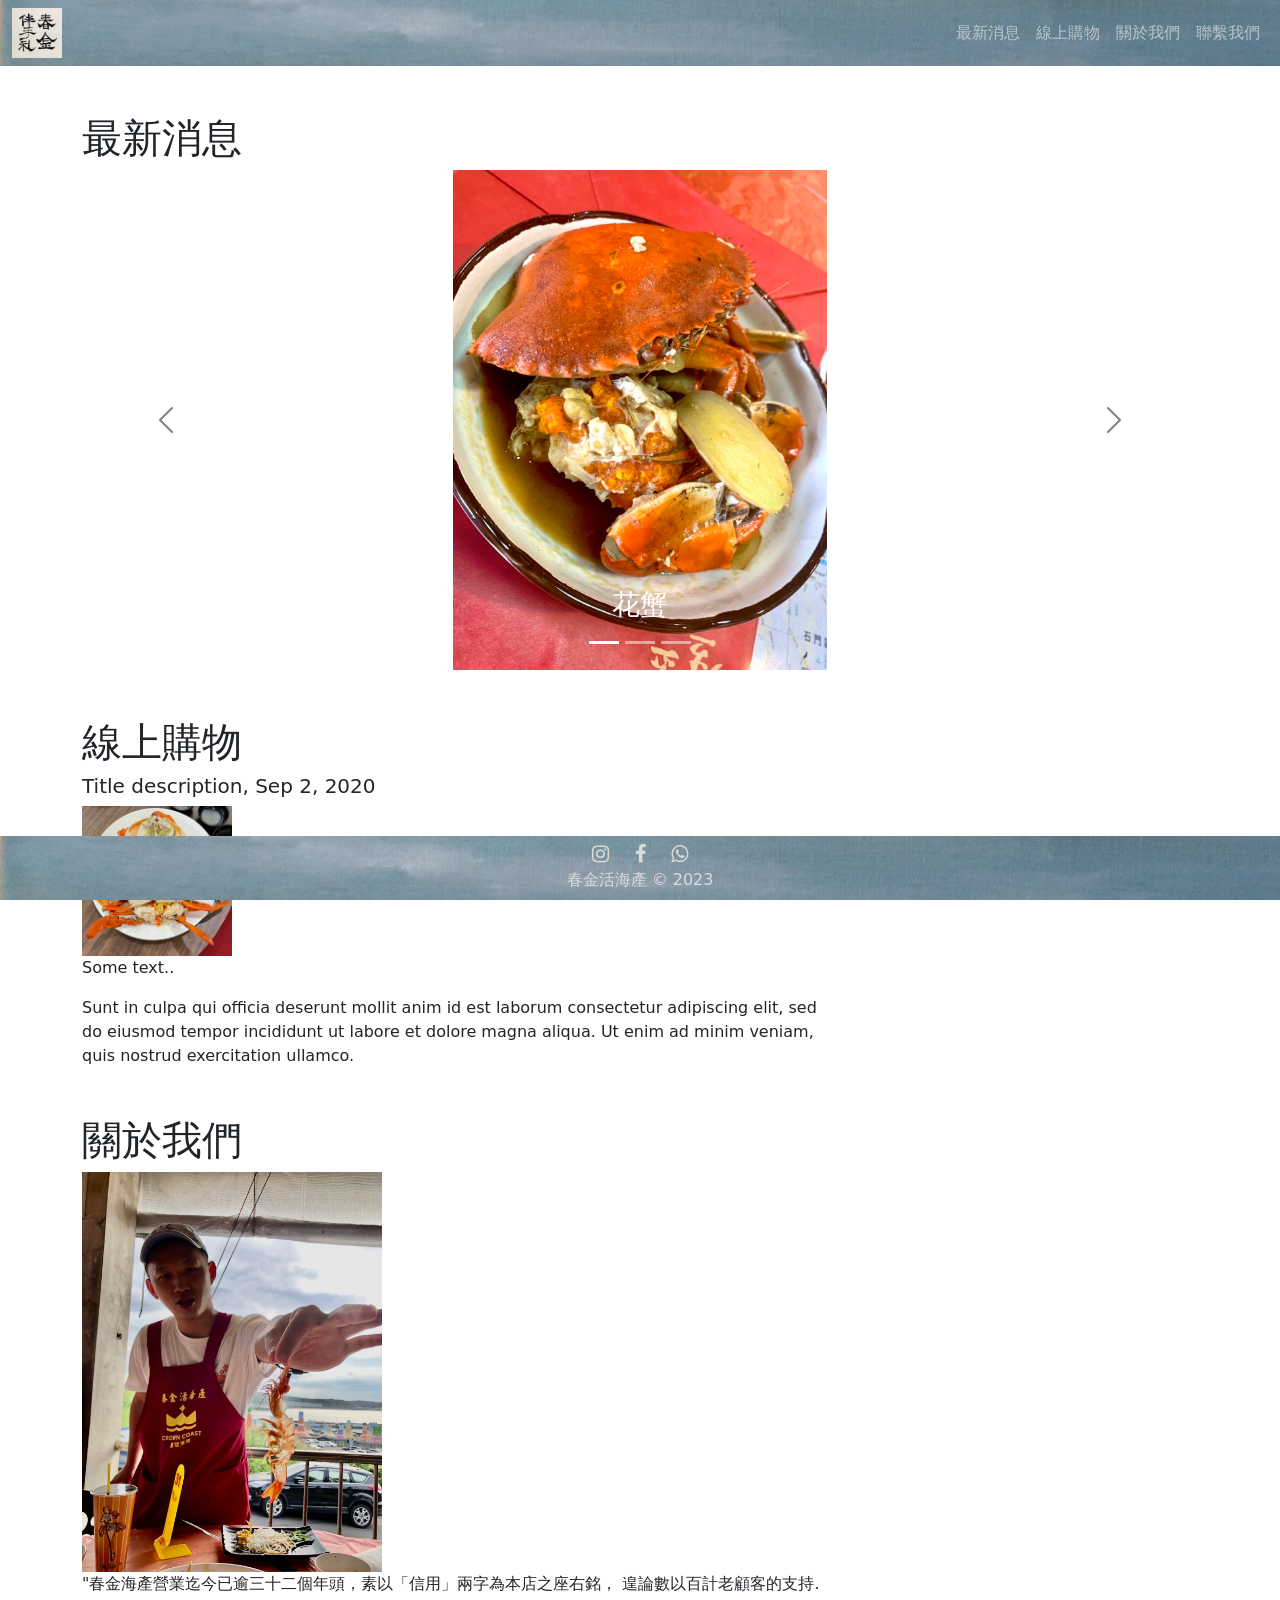
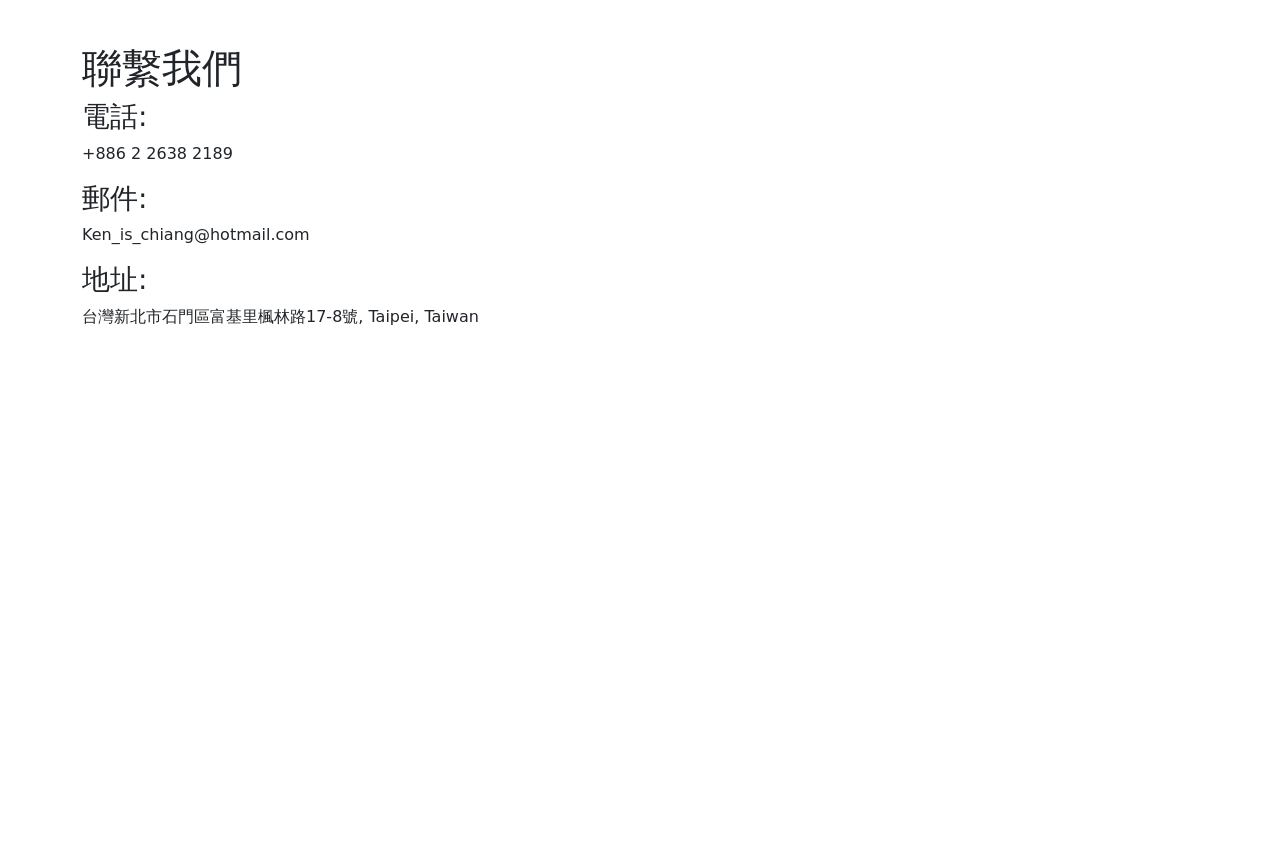
==== commit df5d39be: "adjusted max width of screen" ====
--- a/index.html
+++ b/index.html
@@ -136,15 +136,6 @@
       </div>
     </div>
   </section>
-  <p>testing</p>
-  <p>testing</p>
-  <p>testing</p>
-  <p>testing</p>
-  <p>testing</p>
-  <p>testing</p>
-  <p>testing</p>
-  <p>testing</p>
-  <p>testing</p>
 <!-- Footer -->
   <footer class="footer mt-auto py-2 text-center">
     <div class="container-fluid">
--- a/css/index.css
+++ b/css/index.css
@@ -101,7 +101,7 @@
     scroll-margin-top: 4rem;
 }
 
-@media screen and (max-width:576px) {
+@media screen and (max-width:991px) {
     section {
         scroll-margin-top: 15rem;
     }
